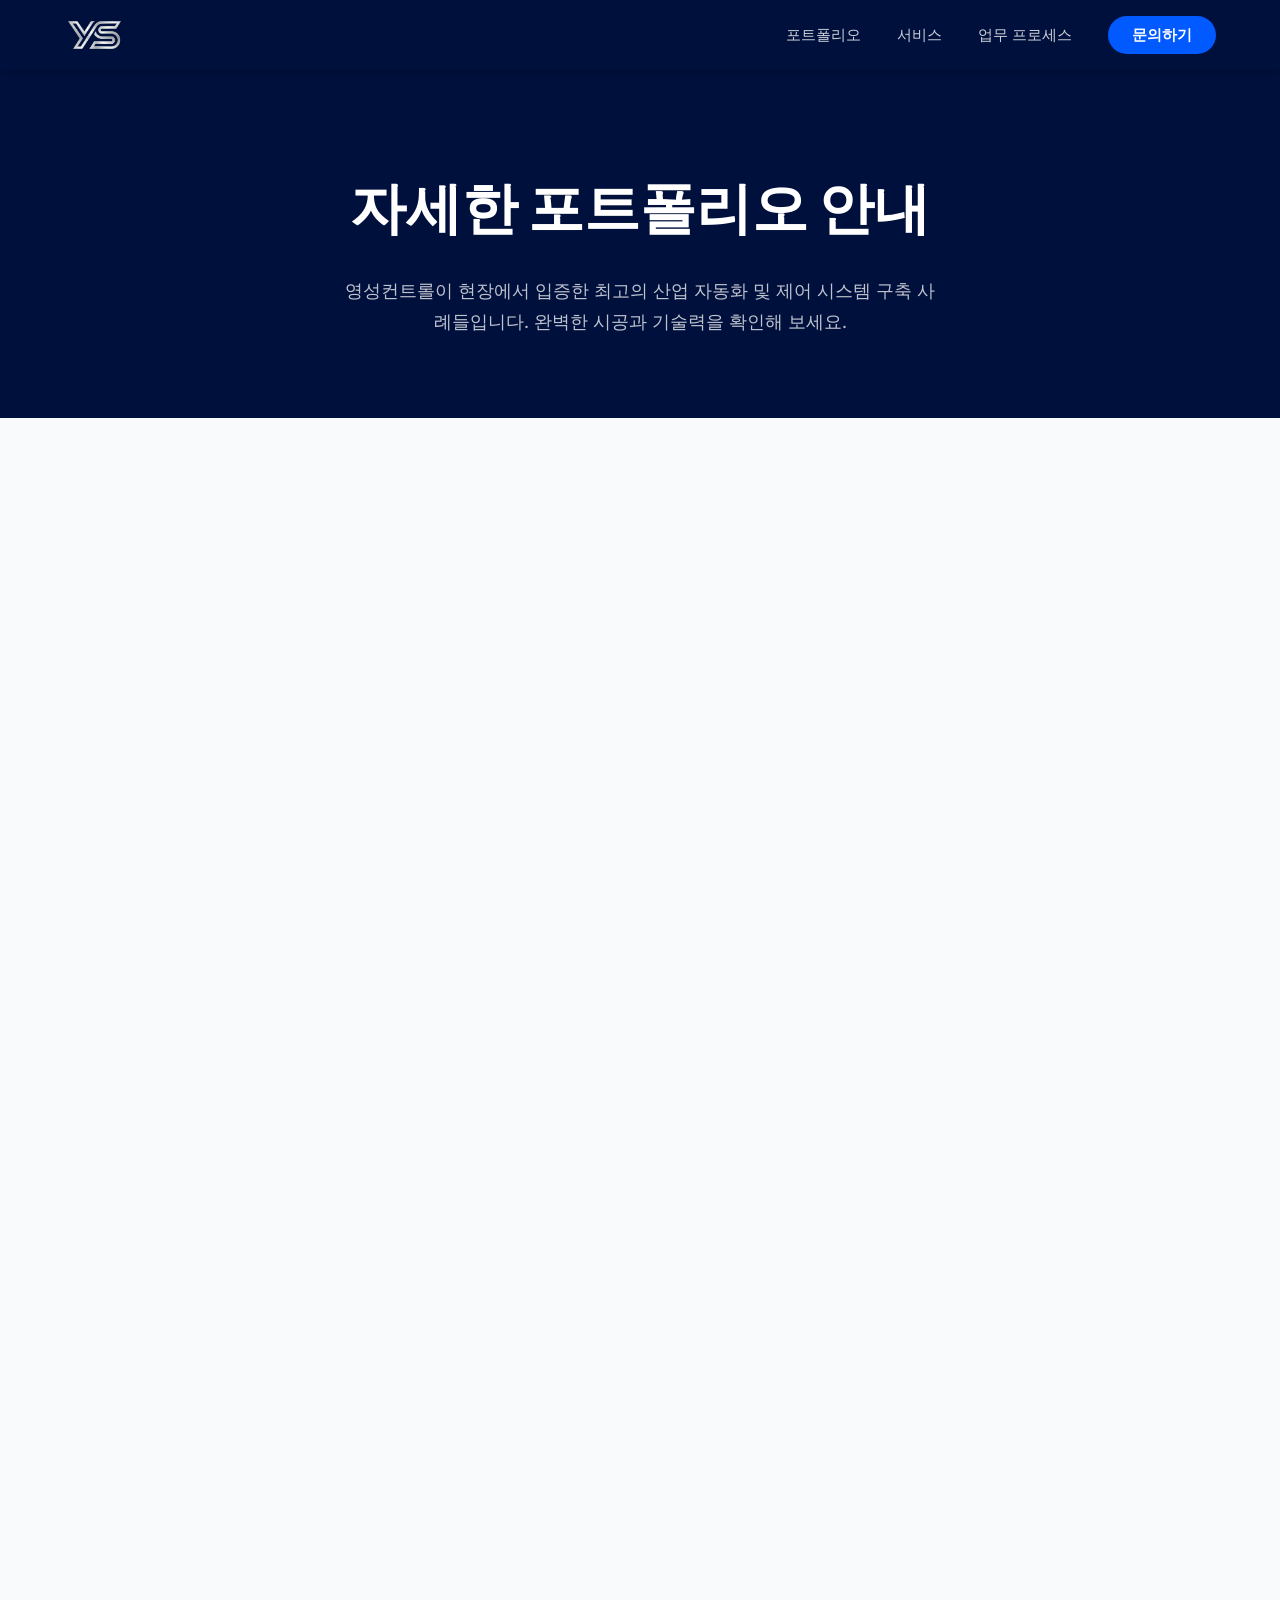
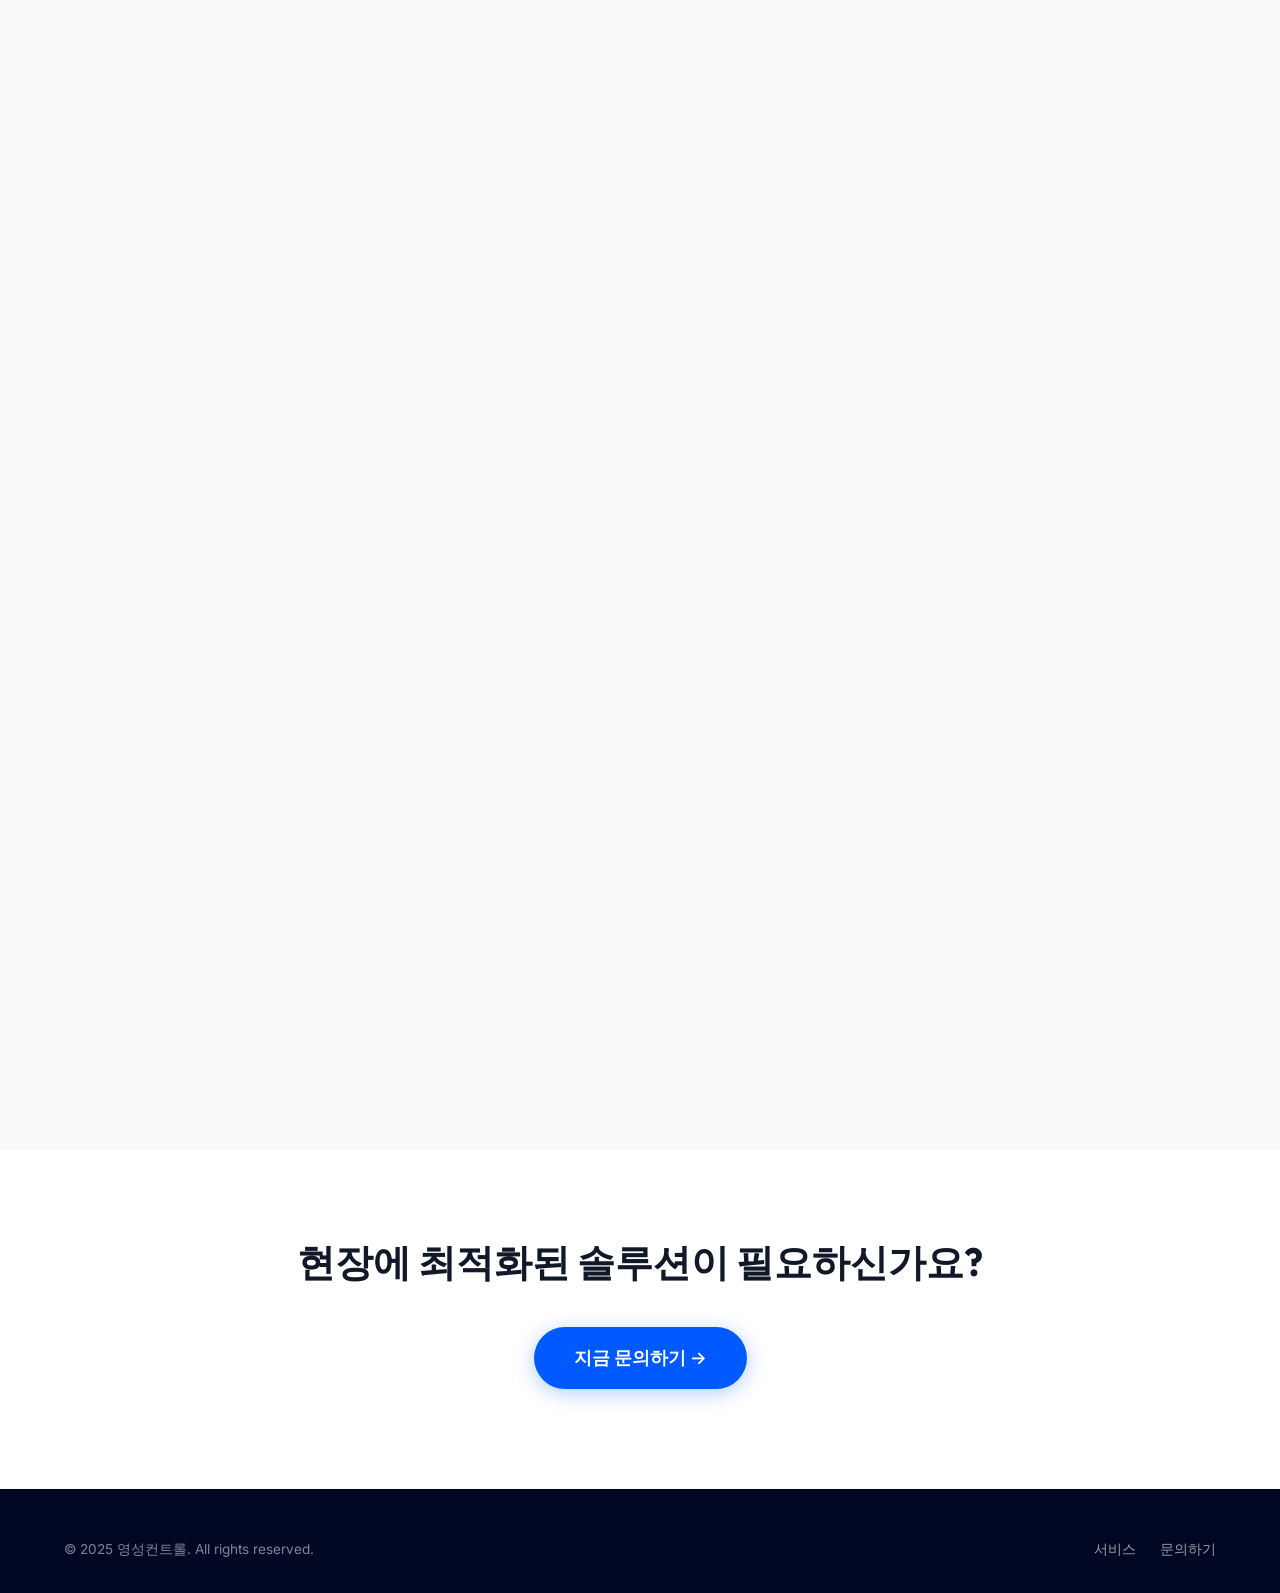
==== portfolio.html @ acddf1ac "refact : 랜딩 페이지 수정" ====
<!DOCTYPE html>
<html lang="ko">

<head>
  <meta charset="UTF-8">
  <meta name="viewport" content="width=device-width, initial-scale=1.0">
  <title>주요 포트폴리오 | 영성컨트롤</title>
  <meta name="description" content="영성컨트롤의 주요 수행 프로젝트 상세 포트폴리오입니다. 자동화 라인, 수처리 제어 등 폭넓은 사례를 확인하세요.">
  <link rel="preconnect" href="https://fonts.googleapis.com">
  <link rel="preconnect" href="https://fonts.gstatic.com" crossorigin>
  <link
    href="https://fonts.googleapis.com/css2?family=Inter:wght@400;500;600;700&family=Outfit:wght@600;700;800&display=swap"
    rel="stylesheet">
  <link rel="stylesheet" href="style.css">
  <style>
    /* 서브 페이지 전용 스타일 */
    .navbar.sub-navbar {
      background: var(--primary);
      box-shadow: 0 1px 12px rgba(0, 0, 0, 0.2);
    }
    
    .sub-hero {
      padding: 160px 0 80px;
      background: var(--primary);
      text-align: center;
      color: white;
    }

    .sub-hero h1 {
      font-family: var(--font-heading);
      font-size: clamp(2.5rem, 5vw, 3.5rem);
      margin-bottom: 20px;
      font-weight: 800;
      color: #ffffff;
    }

    .sub-hero p {
      font-size: 1.15rem;
      color: rgba(255, 255, 255, 0.75);
      max-width: 600px;
      margin: 0 auto;
      line-height: 1.7;
    }

    .portfolio-detail-section {
      padding: 100px 0;
      background: var(--bg-light);
      min-height: 60vh;
    }

    .portfolio-grid-detail {
      display: flex;
      flex-direction: column;
      gap: 64px;
    }

    .portfolio-card {
      display: flex;
      flex-direction: column;
      background: var(--bg-white);
      border-radius: var(--radius);
      overflow: hidden;
      box-shadow: var(--shadow-sm);
      border: 1px solid var(--border);
    }

    @media (min-width: 768px) {
      .portfolio-card {
        flex-direction: row;
        align-items: center;
      }

      .portfolio-card:nth-child(even) {
        flex-direction: row-reverse;
      }
    }

    .portfolio-card-img {
      flex: 1;
      min-height: 350px;
      position: relative;
    }

    .portfolio-card-img img {
      width: 100%;
      height: 100%;
      object-fit: cover;
      position: absolute;
      inset: 0;
    }

    .portfolio-card-content {
      flex: 1;
      padding: 48px;
    }

    .portfolio-card-content h3 {
      font-size: 1.8rem;
      margin-bottom: 16px;
      color: var(--text-heading);
    }

    .portfolio-card-content p {
      font-size: 1.05rem;
      color: var(--text-secondary);
      line-height: 1.7;
      margin-bottom: 32px;
    }

    .portfolio-tags {
      display: flex;
      gap: 12px;
      flex-wrap: wrap;
    }

    .portfolio-tag {
      padding: 8px 16px;
      background: rgba(0, 16, 61, 0.05);
      color: var(--primary);
      border-radius: 50px;
      font-size: 0.85rem;
      font-weight: 600;
      border: 1px solid rgba(0, 16, 61, 0.1);
    }
    .project-specs {
      list-style: none;
      padding: 0;
      margin-bottom: 28px;
    }
    .project-specs li {
      font-size: 1.05rem;
      color: var(--text-secondary);
      margin-bottom: 12px;
      line-height: 1.6;
      padding-left: 16px;
      position: relative;
    }
    .project-specs li::before {
      content: '▪';
      color: var(--primary);
      position: absolute;
      left: 0;
      top: -1px;
    }
    .project-specs li strong {
      color: var(--text-heading);
      font-weight: 600;
      margin-right: 6px;
    }
    .portfolio-cta {
      padding: 80px 0 100px;
      background: white;
      text-align: center;
    }
    .portfolio-cta h2 {
      font-family: var(--font-heading);
      font-size: clamp(1.8rem, 4vw, 2.4rem);
      margin-bottom: 32px;
      color: var(--text-heading);
    }
  </style>
</head>

<body>
  <!-- ===== Navigation ===== -->
  <nav class="navbar sub-navbar" id="navbar">
    <div class="container">
      <a href="index.html" class="nav-logo">
        <img src="ys_logo.png" alt="YS Controls" class="logo-img" height="38">
      </a>
      <ul class="nav-links" id="navLinks">
        <li><a href="portfolio.html">포트폴리오</a></li>
        <li><a href="index.html#services">서비스</a></li>
        <li><a href="index.html#process">업무 프로세스</a></li>
        <li><a href="index.html#contact" class="nav-cta">문의하기</a></li>
      </ul>
      <button class="mobile-menu-btn" id="mobileMenuBtn" aria-label="메뉴 열기">
        <span></span>
        <span></span>
        <span></span>
      </button>
    </div>
  </nav>

  <!-- ===== Sub Hero ===== -->
  <section class="sub-hero">
    <div class="container">
      <h1>자세한 포트폴리오 안내</h1>
      <p>영성컨트롤이 현장에서 입증한 최고의 산업 자동화 및 제어 시스템 구축 사례들입니다. 완벽한 시공과 기술력을 확인해 보세요.</p>
    </div>
  </section>

  <!-- ===== Detailed Portfolio Content ===== -->
  <section class="portfolio-detail-section">
    <div class="container">
      <div class="portfolio-grid-detail">

        <!-- Project 1 -->
        <div class="portfolio-card reveal">
          <div class="portfolio-card-img">
            <img src="service-plc.png" alt="노후 수처리 설비 리뉴얼">
          </div>
          <div class="portfolio-card-content">
            <h3>수입 노후 수처리 설비 리뉴얼</h3>
            <ul class="project-specs">
              <li><strong>고객사:</strong> B사 (화학 공장)</li>
              <li><strong>대상 장비:</strong> 단종된 노후 일본산 수처리 설비</li>
              <li><strong>기존 문제:</strong> 부품 단종, 잦은 통신 에러, 관리 체계 부재</li>
              <li><strong>솔루션:</strong> OMRON 최신형 PLC 교체, 수처리 로직 완전 재설계, SCADA 원격 모니터링 구축</li>
              <li><strong>도입 성과:</strong> 24시간 무중단 안정 가동, 제로에 가까운 에러율, 관리자의 스마트폰 실시간 모니터링 실현</li>
            </ul>
            <div class="portfolio-tags">
              <span class="portfolio-tag">OMRON PLC</span>
              <span class="portfolio-tag">SCADA 구축</span>
              <span class="portfolio-tag">스마트폰 연동</span>
            </div>
          </div>
        </div>

        <!-- Project 2 -->
        <div class="portfolio-card reveal">
          <div class="portfolio-card-img">
            <img src="service-plc.png" alt="수처리 제어 시스템">
          </div>
          <div class="portfolio-card-content">
            <h3>수처리 제어 시스템</h3>
            <p>안정적인 무인 원격 감시 및 이중화 제어 로직 설계를 통해 산업 용수 및 오폐수 정화 시스템의 안정적 운영을 구축했습니다. 모터 펌프, 밸브 등 광범위한 하드웨어를 한곳에서 집중 제어할 수 있는 통합 솔루션을 도출했습니다.</p>
            <div class="portfolio-tags">
              <span class="portfolio-tag">이중화 로직</span>
              <span class="portfolio-tag">원격 감시 도입</span>
              <span class="portfolio-tag">펌프/밸브 제어</span>
            </div>
          </div>
        </div>

        <!-- Project 3 -->
        <div class="portfolio-card reveal">
          <div class="portfolio-card-img">
            <img src="service-plc.png" alt="수입 기계 개조 수리">
          </div>
          <div class="portfolio-card-content">
            <h3>수입 기계 개조 · 수리</h3>
            <p>보수가 불가능했던 해외 도입 노후 설비의 PLC를 전면 국산화하여 유지보수 용이성을 크게 향상시켰습니다. 국내 생산 환경에 완전히 맞춘 제어반 커스터마이징으로 조작성 또한 업그레이드 하였습니다.</p>
            <div class="portfolio-tags">
              <span class="portfolio-tag">단종 PLC 교체</span>
              <span class="portfolio-tag">부품 국산화</span>
              <span class="portfolio-tag">환경 커스터마이징</span>
            </div>
          </div>
        </div>

        <!-- Project 4 -->
        <div class="portfolio-card reveal">
          <div class="portfolio-card-img">
            <img src="service-plc.png" alt="자동화 라인 확장 설계">
          </div>
          <div class="portfolio-card-content">
            <h3>자동화 라인 단계별 확장 설계</h3>
            <p>새로 신설 · 증설되는 생산 라인과 기존의 오래된 설비들이 충돌 없이 매끄럽게 연돌 될 수 있도록 이중 릴레이 제어 및 인터록 구성을 제공했습니다. 무중단 확장을 통해 즉각적인 생산량 증대를 이루었습니다.</p>
            <div class="portfolio-tags">
              <span class="portfolio-tag">릴레이 인터록</span>
              <span class="portfolio-tag">생산 라인 증설</span>
              <span class="portfolio-tag">기존 연동 설계</span>
            </div>
          </div>
        </div>

        <!-- Project 5 -->
        <div class="portfolio-card reveal">
          <div class="portfolio-card-img">
            <img src="service-plc.png" alt="안전 감시 모니터링">
          </div>
          <div class="portfolio-card-content">
            <h3>안전 구역 모니터링 모듈화</h3>
            <p>인라인 센서 및 레이저 감지기를 메인 제어반에 직접 연동하고, 위험 징후 포착 즉시 공정을 일시 정지하는 실시간 알람 시스템을 구축했습니다. 산업 재해 발생률을 0%에 수렴하게 하는 안전한 팩토리 환경을 완성했습니다.</p>
            <div class="portfolio-tags">
              <span class="portfolio-tag">실시간 알람망</span>
              <span class="portfolio-tag">센서 피드백 연동</span>
              <span class="portfolio-tag">이상 징후 감지</span>
            </div>
          </div>
        </div>

      </div>
    </div>
  </section>

  <!-- ===== Portfolio CTA ===== -->
  <section class="portfolio-cta">
    <div class="container">
      <h2>현장에 최적화된 솔루션이 필요하신가요?</h2>
      <a href="index.html#contact" class="btn btn-primary" style="padding: 16px 40px; font-size: 1.1rem; border-radius: 50px;">지금 문의하기 →</a>
    </div>
  </section>

  <!-- ===== Footer ===== -->
  <footer class="footer">
    <div class="container">
      <div class="footer-content">
        <p class="footer-copyright">
          © 2025 영성컨트롤. All rights reserved.
        </p>
        <div class="footer-links">
          <a href="index.html#services">서비스</a>
          <a href="index.html#contact">문의하기</a>
        </div>
      </div>
    </div>
  </footer>

  <script src="script.js"></script>
</body>

</html>
---- style.css ----
/* ===== Design Tokens ===== */
:root {
  /* Colors — Light Professional Theme */
  --primary: #00103d;
  --primary-light: #1e3a8a;
  --primary-dark: #000824;
  --accent: #005aff;
  --accent-soft: rgba(0, 90, 255, 0.08);
  --accent-glow: rgba(0, 90, 255, 0.15);

  --bg-white: #ffffff;
  --bg-light: #F9FAFB;
  --bg-dark-hero: #000824;

  --text-heading: #111827;
  --text-body: #374151;
  --text-secondary: #6b7280;
  --text-muted: #9ca3af;

  --border: rgba(0, 0, 0, 0.08);
  --border-strong: rgba(0, 0, 0, 0.12);
  --border-accent: rgba(0, 16, 61, 0.20);

  /* Typography */
  --font-heading: 'Outfit', sans-serif;
  --font-body: 'Inter', sans-serif;

  /* Spacing */
  --section-padding: 100px 0;
  --container-width: 1200px;

  /* Effects */
  --shadow-sm: 0 1px 3px rgba(0, 0, 0, 0.06), 0 1px 2px rgba(0, 0, 0, 0.04);
  --shadow-card: 0 4px 16px rgba(0, 0, 0, 0.06), 0 1px 3px rgba(0, 0, 0, 0.04);
  --shadow-card-hover: 0 12px 32px rgba(0, 0, 0, 0.10), 0 4px 8px rgba(0, 0, 0, 0.04);
  --shadow-glow: 0 0 0 4px rgba(0, 16, 61, 0.08);
  --transition: all 0.3s cubic-bezier(0.4, 0, 0.2, 1);
  --radius: 16px;
  --radius-sm: 10px;
}

/* ===== Reset & Base ===== */
*,
*::before,
*::after {
  margin: 0;
  padding: 0;
  box-sizing: border-box;
}

html {
  scroll-behavior: smooth;
  scroll-padding-top: 80px;
}

body {
  font-family: var(--font-body);
  background: var(--bg-white);
  color: var(--text-body);
  line-height: 1.7;
  overflow-x: hidden;
  -webkit-font-smoothing: antialiased;
}

a {
  text-decoration: none;
  color: inherit;
}

ul {
  list-style: none;
}

img {
  max-width: 100%;
  display: block;
}

.container {
  max-width: var(--container-width);
  margin: 0 auto;
  padding: 0 24px;
}

/* ===== Navigation ===== */
.navbar {
  position: fixed;
  top: 0;
  left: 0;
  right: 0;
  z-index: 1000;
  padding: 16px 0;
  transition: padding 0.3s ease, background 0.3s ease, box-shadow 0.3s ease;
  background: transparent;
  box-shadow: none;
}

.navbar.scrolled {
  background: var(--primary);
  box-shadow: 0 1px 12px rgba(0, 0, 0, 0.2);
}

.navbar.scrolled {
  padding: 12px 0;
}

.navbar .container {
  display: flex;
  align-items: center;
  justify-content: space-between;
}

.nav-logo {
  display: flex;
  align-items: center;
  gap: 10px;
  font-family: var(--font-heading);
  font-size: 1.4rem;
  font-weight: 700;
  color: white;
  transition: var(--transition);
}

.nav-logo .logo-icon {
  width: 38px;
  height: 38px;
  background: linear-gradient(135deg, var(--primary), var(--accent));
  border-radius: 10px;
  display: flex;
  align-items: center;
  justify-content: center;
  font-size: 1.1rem;
  font-weight: 800;
  color: white;
}

.logo-img {
  transition: var(--transition);
}

.nav-links {
  display: flex;
  align-items: center;
  gap: 36px;
}

.nav-links a {
  font-size: 0.92rem;
  font-weight: 500;
  color: rgba(255, 255, 255, 0.8);
  transition: var(--transition);
  position: relative;
}

.nav-links a::after {
  content: '';
  position: absolute;
  bottom: -4px;
  left: 0;
  width: 0;
  height: 2px;
  background: var(--primary);
  transition: var(--transition);
}

.nav-links a:hover {
  color: white;
}

.nav-links a:hover::after {
  width: 100%;
}

.nav-cta {
  padding: 10px 24px !important;
  background: var(--accent) !important;
  border-radius: 50px !important;
  color: white !important;
  font-weight: 600 !important;
  transition: var(--transition);
}

.nav-cta::after {
  display: none !important;
}

.nav-cta:hover {
  transform: translateY(-2px);
  box-shadow: 0 8px 25px rgba(0, 90, 255, 0.35);
}

.mobile-menu-btn {
  display: none;
  flex-direction: column;
  gap: 5px;
  cursor: pointer;
  padding: 4px;
  background: none;
  border: none;
}

.mobile-menu-btn span {
  width: 24px;
  height: 2px;
  background: white;
  border-radius: 2px;
  transition: var(--transition);
}

/* ===== Hero Section ===== */
.hero {
  position: relative;
  min-height: 75vh;
  display: flex;
  align-items: center;
  overflow: hidden;
  padding-top: 60px; /* Account for navbar */
}

.hero-bg {
  position: absolute;
  inset: 0;
  z-index: 0;
}

.hero-bg img {
  width: 100%;
  height: 100%;
  object-fit: cover;
}

.hero-bg::after {
  content: '';
  position: absolute;
  inset: 0;
  background: linear-gradient(135deg,
      rgba(11, 15, 26, 0.65) 0%,
      rgba(11, 15, 26, 0.45) 50%,
      rgba(11, 15, 26, 0.60) 100%);
}

.hero-content {
  position: relative;
  z-index: 1;
  max-width: 700px;
  margin: 0 auto;
  text-align: center;
}

.hero-badge {
  display: inline-flex;
  align-items: center;
  gap: 8px;
  padding: 8px 20px;
  background: rgba(255, 255, 255, 0.1);
  backdrop-filter: blur(4px);
  -webkit-backdrop-filter: blur(4px);
  border: 1px solid rgba(255, 255, 255, 0.2);
  border-radius: 50px;
  font-size: 0.85rem;
  font-weight: 500;
  color: rgba(255, 255, 255, 0.95);
  margin-bottom: 28px;
  animation: fadeInUp 0.8s ease-out;
}

.hero-badge .dot {
  width: 8px;
  height: 8px;
  background: #3b82f6;
  border-radius: 50%;
  animation: pulse 2s infinite;
}

.hero h1 {
  font-family: var(--font-heading);
  font-size: clamp(2.5rem, 5.5vw, 4rem);
  font-weight: 800;
  line-height: 1.15;
  margin-bottom: 24px;
  color: #ffffff;
  animation: fadeInUp 0.8s ease-out 0.15s both;
}

.h1-sub {
  font-size: 0.55em;
  font-weight: 600;
  color: rgba(255, 255, 255, 0.95);
  display: inline-block;
  margin-bottom: 8px;
}

.hero h1 .highlight {
  background: linear-gradient(135deg, #60a5fa, #93c5fd);
  -webkit-background-clip: text;
  -webkit-text-fill-color: transparent;
  background-clip: text;
}

.hero p {
  font-size: 1.15rem;
  color: rgba(255, 255, 255, 0.7);
  line-height: 1.8;
  margin: 0 auto 40px auto;
  max-width: 560px;
  animation: fadeInUp 0.8s ease-out 0.3s both;
}

.hero-buttons {
  display: flex;
  gap: 16px;
  justify-content: center;
  animation: fadeInUp 0.8s ease-out 0.4s both;
}

.btn {
  display: inline-flex;
  align-items: center;
  gap: 8px;
  padding: 14px 32px;
  border-radius: 50px;
  font-size: 0.95rem;
  font-weight: 600;
  cursor: pointer;
  transition: var(--transition);
  border: none;
  font-family: var(--font-body);
}

.btn-primary {
  background: var(--accent);
  color: white;
  box-shadow: 0 4px 20px rgba(0, 90, 255, 0.3);
}

.btn-primary:hover {
  transform: translateY(-3px);
  box-shadow: 0 8px 30px rgba(0, 90, 255, 0.45);
}

.btn-outline {
  background: rgba(255, 255, 255, 0.08);
  color: white;
  border: 1px solid rgba(255, 255, 255, 0.25);
}

.btn-outline:hover {
  border-color: rgba(255, 255, 255, 0.5);
  background: rgba(255, 255, 255, 0.15);
}

/* Floating shapes in hero */
.hero-shapes {
  position: absolute;
  inset: 0;
  z-index: 0;
  overflow: hidden;
  pointer-events: none;
}

.hero-shapes .shape {
  position: absolute;
  border-radius: 50%;
  background: radial-gradient(circle, rgba(59, 130, 246, 0.08), transparent);
  animation: float 8s ease-in-out infinite;
}

.hero-shapes .shape:nth-child(1) {
  width: 400px;
  height: 400px;
  top: -100px;
  right: -100px;
  animation-delay: 0s;
}

.hero-shapes .shape:nth-child(2) {
  width: 250px;
  height: 250px;
  bottom: -50px;
  left: 10%;
  animation-delay: -3s;
}

.hero-shapes .shape:nth-child(3) {
  width: 180px;
  height: 180px;
  top: 30%;
  right: 15%;
  animation-delay: -5s;
}

/* ===== Section Common ===== */
.section {
  padding: var(--section-padding);
}

.section-header {
  text-align: center;
  margin-bottom: 64px;
}

.section-label {
  display: inline-flex;
  align-items: center;
  gap: 8px;
  font-size: 0.82rem;
  font-weight: 600;
  color: var(--primary);
  text-transform: uppercase;
  letter-spacing: 2px;
  margin-bottom: 14px;
}

.section-label::before,
.section-label::after {
  content: '';
  width: 24px;
  height: 1px;
  background: var(--primary);
  opacity: 0.35;
}

.section-header h2 {
  font-family: var(--font-heading);
  font-size: clamp(2rem, 4vw, 2.8rem);
  font-weight: 700;
  margin-bottom: 16px;
  color: var(--text-heading);
}

.section-header p {
  font-size: 1.05rem;
  color: var(--text-secondary);
  max-width: 560px;
  margin: 0 auto;
}

/* ===== Portfolio Section ===== */
.portfolio {
  background: var(--bg-light);
  overflow: hidden;
}

.portfolio .section-header {
  margin-bottom: 32px;
}

.portfolio-slider {
  display: flex;
  gap: 24px;
  overflow-x: auto;
  scrollbar-width: none;
  -webkit-overflow-scrolling: touch;
  padding: 16px 0 24px;
}

.portfolio-slider::-webkit-scrollbar {
  display: none;
}

.portfolio-item {
  flex: 0 0 calc(100% - 48px);
  background: var(--bg-white);
  border: 1px solid var(--border);
  border-radius: var(--radius);
  overflow: hidden;
  box-shadow: var(--shadow-sm);
  transition: var(--transition);
}

@media (min-width: 769px) {
  .portfolio-item {
    flex: 0 0 calc(33.333% - 16px);
  }
}

.portfolio-item:hover {
  transform: translateY(-4px);
  box-shadow: var(--shadow-card-hover);
}

.portfolio-img {
  height: 220px;
  background: var(--primary-dark);
  position: relative;
  overflow: hidden;
}

.portfolio-img img {
  width: 100%;
  height: 100%;
  object-fit: cover;
  opacity: 0.85;
  transition: transform 0.5s ease;
}

.portfolio-item:hover .portfolio-img img {
  transform: scale(1.05);
  opacity: 1;
}

.portfolio-content {
  padding: 24px;
}

.portfolio-content h4 {
  font-size: 1.15rem;
  margin-bottom: 8px;
  font-weight: 700;
  color: var(--text-heading);
}

.portfolio-content p {
  font-size: 0.95rem;
  color: var(--text-secondary);
  line-height: 1.6;
  margin: 0;
}

.portfolio-action {
  text-align: center;
  margin-top: 16px;
}

.portfolio-btn {
  width: 100%;
  max-width: 300px;
  justify-content: center;
}

/* ===== Services Section — White BG ===== */
.services {
  background: var(--bg-white);
}

.services-grid {
  display: grid;
  grid-template-columns: repeat(3, 1fr);
  gap: 24px;
}

.service-card {
  background: var(--bg-light);
  border: 1px solid var(--border);
  border-radius: var(--radius);
  padding: 36px 28px;
  transition: var(--transition);
  position: relative;
  overflow: hidden;
  box-shadow: var(--shadow-sm);
}

.service-card::before {
  content: '';
  position: absolute;
  top: 0;
  left: 0;
  right: 0;
  height: 3px;
  background: linear-gradient(90deg, var(--primary), var(--primary-light));
  opacity: 0;
  transition: var(--transition);
}

.service-card:hover {
  border-color: var(--border-accent);
  transform: translateY(-6px);
  box-shadow: var(--shadow-card-hover);
}

.service-card:hover::before {
  opacity: 1;
}

.service-icon {
  width: 52px;
  height: 52px;
  background: var(--accent-soft);
  border-radius: 14px;
  display: flex;
  align-items: center;
  justify-content: center;
  font-size: 1.5rem;
  margin-bottom: 20px;
  border: 1px solid rgba(0, 16, 61, 0.12);
}

.service-card h3 {
  font-family: var(--font-heading);
  font-size: 1.2rem;
  font-weight: 600;
  margin-bottom: 12px;
  color: var(--text-heading);
}

.service-card p {
  color: var(--text-secondary);
  font-size: 0.93rem;
  line-height: 1.7;
}

.service-tags {
  display: flex;
  flex-wrap: wrap;
  gap: 8px;
  margin-top: 18px;
}

.service-tag {
  padding: 4px 12px;
  background: var(--accent-soft);
  border: 1px solid rgba(0, 16, 61, 0.12);
  border-radius: 20px;
  font-size: 0.78rem;
  color: var(--primary);
  font-weight: 500;
}

/* ===== Stats Section — #F9FAFB BG (with subtle accent) ===== */
.stats {
  background: var(--bg-light);
  border-top: 1px solid var(--border);
  border-bottom: 1px solid var(--border);
}

.stats-grid {
  display: grid;
  grid-template-columns: repeat(4, 1fr);
  gap: 32px;
}

.stat-item {
  text-align: center;
  padding: 32px 16px;
}

.stat-number {
  font-family: var(--font-heading);
  font-size: clamp(2.5rem, 4vw, 3.2rem);
  font-weight: 800;
  background: linear-gradient(135deg, var(--primary), var(--primary-light));
  -webkit-background-clip: text;
  -webkit-text-fill-color: transparent;
  background-clip: text;
  line-height: 1.2;
  margin-bottom: 8px;
}

.stat-label {
  font-size: 0.95rem;
  color: var(--text-secondary);
  font-weight: 500;
}

/* ===== Process Section — White BG ===== */
.process {
  background: var(--bg-white);
}

.process-grid {
  display: grid;
  grid-template-columns: repeat(4, 1fr);
  gap: 24px;
  position: relative;
}

.process-grid::before {
  content: '';
  position: absolute;
  top: 44px;
  left: 12.5%;
  right: 12.5%;
  height: 2px;
  background: linear-gradient(90deg, var(--primary), var(--primary-light), var(--primary));
  opacity: 0.2;
}

.process-step {
  text-align: center;
  position: relative;
}

.process-number {
  width: 56px;
  height: 56px;
  background: var(--bg-white);
  border: 2px solid var(--primary);
  border-radius: 50%;
  display: flex;
  align-items: center;
  justify-content: center;
  font-family: var(--font-heading);
  font-size: 1.2rem;
  font-weight: 700;
  color: var(--primary);
  margin: 0 auto 20px;
  position: relative;
  z-index: 1;
  transition: var(--transition);
  box-shadow: var(--shadow-sm);
}

.process-step:hover .process-number {
  background: var(--primary);
  color: white;
  transform: scale(1.1);
  box-shadow: 0 4px 20px rgba(0, 16, 61, 0.3);
}

.process-step h3 {
  font-family: var(--font-heading);
  font-size: 1.05rem;
  font-weight: 600;
  margin-bottom: 10px;
  color: var(--text-heading);
}

.process-step p {
  font-size: 0.88rem;
  color: var(--text-secondary);
  line-height: 1.6;
}

/* ===== Contact Section — #F9FAFB BG ===== */
.contact {
  background: var(--bg-light);
  position: relative;
  overflow: hidden;
}

.contact::before {
  content: '';
  position: absolute;
  top: -200px;
  right: -200px;
  width: 500px;
  height: 500px;
  background: radial-gradient(circle, rgba(0, 16, 61, 0.03), transparent 70%);
  pointer-events: none;
}

.contact-grid {
  display: grid;
  grid-template-columns: 0.85fr 1.15fr;
  gap: 48px;
  align-items: start;
}

/* -- Contact Info Card -- */
.contact-info-inner {
  background: var(--bg-white);
  border: 1px solid var(--border);
  border-radius: var(--radius);
  padding: 36px 32px;
  position: relative;
  overflow: hidden;
  box-shadow: var(--shadow-sm);
}

.contact-info-inner::before {
  content: '';
  position: absolute;
  top: 0;
  left: 0;
  right: 0;
  height: 3px;
  background: linear-gradient(90deg, var(--primary), var(--primary-light));
}

.info-header {
  display: flex;
  align-items: center;
  gap: 16px;
  margin-bottom: 28px;
  padding-bottom: 24px;
  border-bottom: 1px solid var(--border);
}

.info-header-icon {
  width: 48px;
  height: 48px;
  background: var(--accent-soft);
  border-radius: 14px;
  display: flex;
  align-items: center;
  justify-content: center;
  font-size: 1.4rem;
  flex-shrink: 0;
  border: 1px solid rgba(0, 16, 61, 0.12);
}

.info-header h3 {
  font-family: var(--font-heading);
  font-size: 1.15rem;
  font-weight: 600;
  margin-bottom: 2px;
  color: var(--text-heading);
}

.info-header p {
  font-size: 0.85rem;
  color: var(--text-muted);
}

.contact-details {
  display: flex;
  flex-direction: column;
  gap: 10px;
}

a.contact-detail {
  cursor: pointer;
}

.contact-detail {
  display: flex;
  align-items: center;
  gap: 14px;
  padding: 14px 16px;
  background: var(--bg-light);
  border: 1px solid var(--border);
  border-radius: var(--radius-sm);
  transition: var(--transition);
  text-decoration: none;
  color: inherit;
}

.contact-detail:hover {
  border-color: var(--border-accent);
  box-shadow: var(--shadow-sm);
}

.contact-detail .icon {
  width: 40px;
  height: 40px;
  background: var(--accent-soft);
  border-radius: 10px;
  display: flex;
  align-items: center;
  justify-content: center;
  font-size: 1.1rem;
  flex-shrink: 0;
}

.contact-detail .label {
  font-size: 0.78rem;
  color: var(--text-muted);
  margin-bottom: 1px;
  text-transform: uppercase;
  letter-spacing: 0.5px;
}

.contact-detail .value {
  font-weight: 500;
  font-size: 0.92rem;
  color: var(--text-heading);
}

.detail-arrow {
  margin-left: auto;
  color: var(--text-muted);
  font-size: 1rem;
  transition: var(--transition);
}

.contact-detail:hover .detail-arrow {
  color: var(--primary);
  transform: translateX(3px);
}

.info-response-badge {
  display: flex;
  align-items: center;
  gap: 10px;
  margin-top: 24px;
  padding: 12px 16px;
  background: rgba(34, 197, 94, 0.06);
  border: 1px solid rgba(34, 197, 94, 0.15);
  border-radius: 50px;
  font-size: 0.82rem;
  font-weight: 500;
  color: #16a34a;
}

.response-dot {
  width: 8px;
  height: 8px;
  background: #22c55e;
  border-radius: 50%;
  animation: pulse 2s infinite;
  flex-shrink: 0;
}

/* -- Contact Form Card -- */
.contact-form-card {
  background: var(--bg-white);
  border: 1px solid var(--border);
  border-radius: var(--radius);
  padding: 40px;
  position: relative;
  overflow: hidden;
  box-shadow: var(--shadow-sm);
}

.contact-form-card::before {
  content: '';
  position: absolute;
  top: 0;
  left: 0;
  right: 0;
  height: 3px;
  background: linear-gradient(90deg, var(--primary-light), var(--primary));
}

.form-card-header {
  margin-bottom: 32px;
}

.form-card-header h3 {
  font-family: var(--font-heading);
  font-size: 1.3rem;
  font-weight: 600;
  margin-bottom: 16px;
  color: var(--text-heading);
}

.form-progress {
  width: 100%;
  height: 4px;
  background: rgba(0, 0, 0, 0.06);
  border-radius: 4px;
  overflow: hidden;
  margin-bottom: 8px;
}

.form-progress-bar {
  height: 100%;
  width: 0%;
  background: linear-gradient(90deg, var(--primary), var(--primary-light));
  border-radius: 4px;
  transition: width 0.4s cubic-bezier(0.4, 0, 0.2, 1);
}

.form-progress-text {
  font-size: 0.78rem;
  color: var(--text-muted);
  font-weight: 500;
}

/* -- Floating Label -- */
.form-group {
  margin-bottom: 20px;
}

.form-group.floating {
  position: relative;
}

.form-group.floating label {
  position: absolute;
  top: 14px;
  left: 16px;
  font-size: 0.92rem;
  font-weight: 500;
  color: var(--text-muted);
  pointer-events: none;
  transition: all 0.25s cubic-bezier(0.4, 0, 0.2, 1);
  background: transparent;
  padding: 0 4px;
  z-index: 1;
}

.form-group.floating label .required {
  color: #ef4444;
  margin-left: 2px;
}

.form-group.floating .form-input:focus~label,
.form-group.floating .form-input:not(:placeholder-shown)~label {
  top: -10px;
  left: 12px;
  font-size: 0.78rem;
  color: var(--primary);
  background: var(--bg-white);
}

.form-input {
  width: 100%;
  padding: 14px 16px;
  background: var(--bg-light);
  border: 1px solid var(--border-strong);
  border-radius: var(--radius-sm);
  color: var(--text-heading);
  font-family: var(--font-body);
  font-size: 0.92rem;
  transition: var(--transition);
  outline: none;
}

.form-input::placeholder {
  color: transparent;
}

.form-input:focus {
  border-color: var(--primary);
  box-shadow: 0 0 0 3px rgba(0, 16, 61, 0.1);
  background: var(--bg-white);
}

textarea.form-input {
  resize: vertical;
  min-height: 120px;
}

.form-row {
  display: grid;
  grid-template-columns: 1fr 1fr;
  gap: 16px;
}

/* -- Shimmer Submit Button -- */
.submit-btn {
  width: 100%;
  padding: 16px 32px;
  background: linear-gradient(135deg, var(--primary), var(--primary-light));
  color: white;
  border: none;
  border-radius: var(--radius-sm);
  font-family: var(--font-body);
  font-size: 1rem;
  font-weight: 600;
  cursor: pointer;
  transition: var(--transition);
  display: flex;
  align-items: center;
  justify-content: center;
  gap: 12px;
  margin-top: 8px;
  position: relative;
  overflow: hidden;
}

.submit-btn .btn-arrow {
  transition: transform 0.3s ease;
}

.submit-btn:hover .btn-arrow {
  transform: translateX(4px);
}

.submit-btn:hover {
  transform: translateY(-2px);
  box-shadow: 0 8px 30px rgba(0, 16, 61, 0.35);
}

.submit-btn.shimmer::after {
  content: '';
  position: absolute;
  top: 0;
  left: -100%;
  width: 100%;
  height: 100%;
  background: linear-gradient(90deg, transparent, rgba(255, 255, 255, 0.18), transparent);
  animation: shimmerSlide 3s infinite;
}

@keyframes shimmerSlide {
  0% {
    left: -100%;
  }

  100% {
    left: 100%;
  }
}

/* ===== Email Method Modal ===== */
.email-modal-overlay {
  display: none;
  position: fixed;
  top: 0;
  left: 0;
  right: 0;
  bottom: 0;
  z-index: 9999;
  background: rgba(0, 0, 0, 0.4);
  backdrop-filter: blur(8px);
  -webkit-backdrop-filter: blur(8px);
  align-items: center;
  justify-content: center;
  padding: 20px;
}

.email-modal-overlay.active {
  display: flex;
  animation: modalFadeIn 0.3s ease forwards;
}

@keyframes modalFadeIn {
  from {
    opacity: 0;
  }

  to {
    opacity: 1;
  }
}

.email-modal {
  background: var(--bg-white);
  border: 1px solid var(--border);
  border-radius: 20px;
  padding: 40px;
  max-width: 480px;
  width: 100%;
  position: relative;
  transform: translateY(30px) scale(0.95);
  transition: transform 0.4s cubic-bezier(0.34, 1.56, 0.64, 1);
  box-shadow: 0 24px 48px rgba(0, 0, 0, 0.12);
}

.email-modal-overlay.active .email-modal {
  transform: translateY(0) scale(1);
}

.modal-close {
  position: absolute;
  top: 16px;
  right: 20px;
  background: none;
  border: none;
  color: var(--text-muted);
  font-size: 1.2rem;
  cursor: pointer;
  transition: var(--transition);
  width: 36px;
  height: 36px;
  border-radius: 50%;
  display: flex;
  align-items: center;
  justify-content: center;
}

.modal-close:hover {
  background: rgba(0, 0, 0, 0.05);
  color: var(--text-heading);
}

.modal-header {
  text-align: center;
  margin-bottom: 24px;
}

.modal-icon {
  font-size: 2.5rem;
  margin-bottom: 12px;
}

.modal-header h3 {
  font-family: var(--font-heading);
  font-size: 1.3rem;
  font-weight: 700;
  margin-bottom: 6px;
  color: var(--text-heading);
}

.modal-header p {
  font-size: 0.88rem;
  color: var(--text-muted);
}

.modal-preview {
  background: var(--bg-light);
  border: 1px solid var(--border);
  border-radius: var(--radius-sm);
  padding: 16px 20px;
  margin-bottom: 24px;
}

.preview-row {
  display: flex;
  align-items: center;
  gap: 12px;
  padding: 6px 0;
}

.preview-row+.preview-row {
  border-top: 1px solid var(--border);
  margin-top: 6px;
  padding-top: 12px;
}

.preview-label {
  font-size: 0.78rem;
  color: var(--text-muted);
  font-weight: 500;
  text-transform: uppercase;
  letter-spacing: 0.5px;
  min-width: 64px;
  flex-shrink: 0;
}

.preview-value {
  font-size: 0.88rem;
  font-weight: 500;
  color: var(--text-heading);
  overflow: hidden;
  text-overflow: ellipsis;
  white-space: nowrap;
}

.modal-options {
  display: flex;
  flex-direction: column;
  gap: 12px;
  margin-bottom: 20px;
}

.email-option {
  display: flex;
  align-items: center;
  gap: 16px;
  padding: 16px 20px;
  background: var(--bg-light);
  border: 1px solid var(--border);
  border-radius: 14px;
  cursor: pointer;
  transition: var(--transition);
  text-align: left;
  font-family: var(--font-body);
  color: var(--text-heading);
}

.email-option:hover {
  transform: translateX(4px);
  border-color: var(--border-accent);
}

.email-option-gmail:hover {
  border-color: rgba(234, 67, 53, 0.4);
  background: rgba(234, 67, 53, 0.04);
}

.email-option-naver:hover {
  border-color: rgba(3, 199, 90, 0.4);
  background: rgba(3, 199, 90, 0.04);
}

.email-option-default:hover {
  border-color: var(--border-accent);
  background: var(--accent-soft);
}

.option-icon {
  width: 48px;
  height: 48px;
  border-radius: 12px;
  display: flex;
  align-items: center;
  justify-content: center;
  flex-shrink: 0;
}

.email-option-gmail .option-icon {
  background: rgba(234, 67, 53, 0.08);
}

.email-option-naver .option-icon {
  background: rgba(3, 199, 90, 0.08);
}

.email-option-default .option-icon {
  background: var(--accent-soft);
}

.default-mail-icon {
  font-size: 1.4rem;
}

.option-info {
  flex: 1;
}

.option-name {
  font-weight: 600;
  font-size: 0.95rem;
  margin-bottom: 2px;
  color: var(--text-heading);
}

.option-desc {
  font-size: 0.8rem;
  color: var(--text-muted);
}

.option-arrow {
  color: var(--text-muted);
  font-size: 1.1rem;
  transition: var(--transition);
}

.email-option:hover .option-arrow {
  color: var(--text-heading);
  transform: translateX(3px);
}

.modal-note {
  text-align: center;
  font-size: 0.78rem;
  color: var(--text-muted);
  line-height: 1.5;
}

/* ===== Footer — Soft Dark ===== */
.footer {
  padding: 48px 0 32px;
  background: var(--primary-dark);
  border-top: none;
  color: rgba(255, 255, 255, 0.7);
}

.footer-content {
  display: flex;
  align-items: center;
  justify-content: space-between;
  flex-wrap: wrap;
  gap: 16px;
}

.footer-logo {
  display: flex;
  align-items: center;
  gap: 10px;
  font-family: var(--font-heading);
  font-size: 1.15rem;
  font-weight: 700;
  color: white;
}

.footer-logo .logo-icon {
  width: 32px;
  height: 32px;
  background: linear-gradient(135deg, var(--primary), var(--primary-light));
  border-radius: 8px;
  display: flex;
  align-items: center;
  justify-content: center;
  font-size: 0.9rem;
  font-weight: 800;
  color: white;
}

.footer-copyright {
  font-size: 0.85rem;
  color: rgba(255, 255, 255, 0.5);
}

.footer-links {
  display: flex;
  gap: 24px;
}

.footer-links a {
  font-size: 0.88rem;
  color: rgba(255, 255, 255, 0.6);
  transition: var(--transition);
}

.footer-links a:hover {
  color: white;
}

/* ===== Scroll Reveal ===== */
.reveal {
  opacity: 0;
  transform: translateY(30px);
  transition: opacity 0.7s ease, transform 0.7s ease;
}

.reveal.visible {
  opacity: 1;
  transform: translateY(0);
}

/* ===== Animations ===== */
@keyframes fadeInUp {
  from {
    opacity: 0;
    transform: translateY(30px);
  }

  to {
    opacity: 1;
    transform: translateY(0);
  }
}

@keyframes pulse {

  0%,
  100% {
    opacity: 1;
  }

  50% {
    opacity: 0.4;
  }
}

@keyframes float {

  0%,
  100% {
    transform: translate(0, 0) scale(1);
  }

  33% {
    transform: translate(15px, -20px) scale(1.05);
  }

  66% {
    transform: translate(-10px, 10px) scale(0.95);
  }
}

/* ===== Utility Classes ===== */
.mobile-br {
  display: none;
}

.desktop-br {
  display: inline;
}

/* ===== Responsive ===== */
@media (max-width: 1024px) {
  .services-grid {
    grid-template-columns: repeat(2, 1fr);
  }

  .process-grid {
    grid-template-columns: repeat(2, 1fr);
    gap: 40px;
  }

  .process-grid::before {
    display: none;
  }

  .stats-grid {
    grid-template-columns: repeat(2, 1fr);
  }

  .contact-grid {
    grid-template-columns: 1fr 1fr;
    gap: 32px;
  }
}

@media (max-width: 768px) {
  :root {
    --section-padding: 96px 0;
  }

  body {
    line-height: 1.65;
  }

  .section-header {
    margin-bottom: 48px;
  }

  .nav-links {
    position: fixed;
    top: 0;
    right: -100%;
    width: 280px;
    height: 100vh;
    background: var(--primary);
    border-left: 1px solid rgba(255, 255, 255, 0.1);
    flex-direction: column;
    justify-content: center;
    gap: 28px;
    padding: 40px;
    transition: var(--transition);
    box-shadow: -4px 0 16px rgba(0, 0, 0, 0.08);
  }

  .nav-links.active {
    right: 0;
  }

  .nav-links a {
    color: rgba(255, 255, 255, 0.8) !important;
  }

  .nav-links a:hover {
    color: white !important;
  }

  .mobile-menu-btn {
    display: flex;
    z-index: 1001;
  }

  .mobile-menu-btn.active span:nth-child(1) {
    transform: rotate(45deg) translate(5px, 5px);
  }

  .mobile-menu-btn.active span:nth-child(2) {
    opacity: 0;
  }

  .mobile-menu-btn.active span:nth-child(3) {
    transform: rotate(-45deg) translate(5px, -5px);
  }

  .mobile-menu-btn.active span {
    background: white !important;
  }

  .desktop-br {
    display: none;
  }

  .mobile-br {
    display: inline;
  }

  .hero h1 {
    font-size: 3.2rem;
    line-height: 1.2;
  }

  .h1-sub {
    font-size: 0.5em;
    /* 1:2 ratio */
    font-weight: 600;
  }

  .hero-content {
    text-align: center;
  }

  .hero-badge {
    margin: 0 auto 20px;
  }

  .hero p {
    margin-left: auto;
    margin-right: auto;
    font-size: 1rem;
  }

  .btn {
    padding: 12px 20px;
    font-size: 0.85rem;
  }

  .mobile-no-pad {
    padding-left: 0;
    padding-right: 0;
  }

  .portfolio-slider {
    padding-left: 24px;
    padding-right: 24px;
    margin: 0;
  }

  .portfolio .section-header {
    margin-bottom: 24px;
  }

  .portfolio-action {
    padding: 0 24px;
  }

  .hero-buttons {
    flex-direction: row;
    justify-content: center;
    gap: 10px;
  }

  .services-grid {
    grid-template-columns: 1fr;
    gap: 32px;
  }

  .stats-grid {
    grid-template-columns: repeat(2, 1fr);
    gap: 16px;
  }

  .process-grid {
    grid-template-columns: 1fr 1fr;
    gap: 32px;
  }

  .contact-grid {
    grid-template-columns: 1fr;
    gap: 32px;
  }

  .contact-info {
    order: 2;
  }

  .info-response-badge {
    align-self: center;
  }

  .contact-form-card {
    order: 1;
  }

  .form-card-header {
    margin-bottom: 16px;
  }

  .form-group {
    margin-bottom: 10px;
  }

  .form-row {
    grid-template-columns: 1fr;
    gap: 10px;
    margin-bottom: 10px;
  }

  .form-row .form-group {
    margin-bottom: 0px;
  }

  .submit-btn {
    margin-top: 24px;
  }

  .email-modal {
    padding: 28px 24px;
    border-radius: 16px;
    margin: 16px;
  }

  .email-option {
    padding: 14px 16px;
    gap: 12px;
  }

  .option-icon {
    width: 40px;
    height: 40px;
  }

  .footer-content {
    flex-direction: column;
    text-align: center;
  }
}

@media (max-width: 480px) {
  .stats-grid {
    grid-template-columns: 1fr 1fr;
  }

  .process-grid {
    grid-template-columns: 1fr;
  }

  .contact-form-card {
    padding: 28px 20px;
  }

  .contact-info-inner {
    padding: 28px 20px;
  }

  .email-modal {
    padding: 24px 20px;
  }

  .modal-preview {
    padding: 12px 16px;
  }

  .email-option {
    padding: 12px 14px;
  }
}
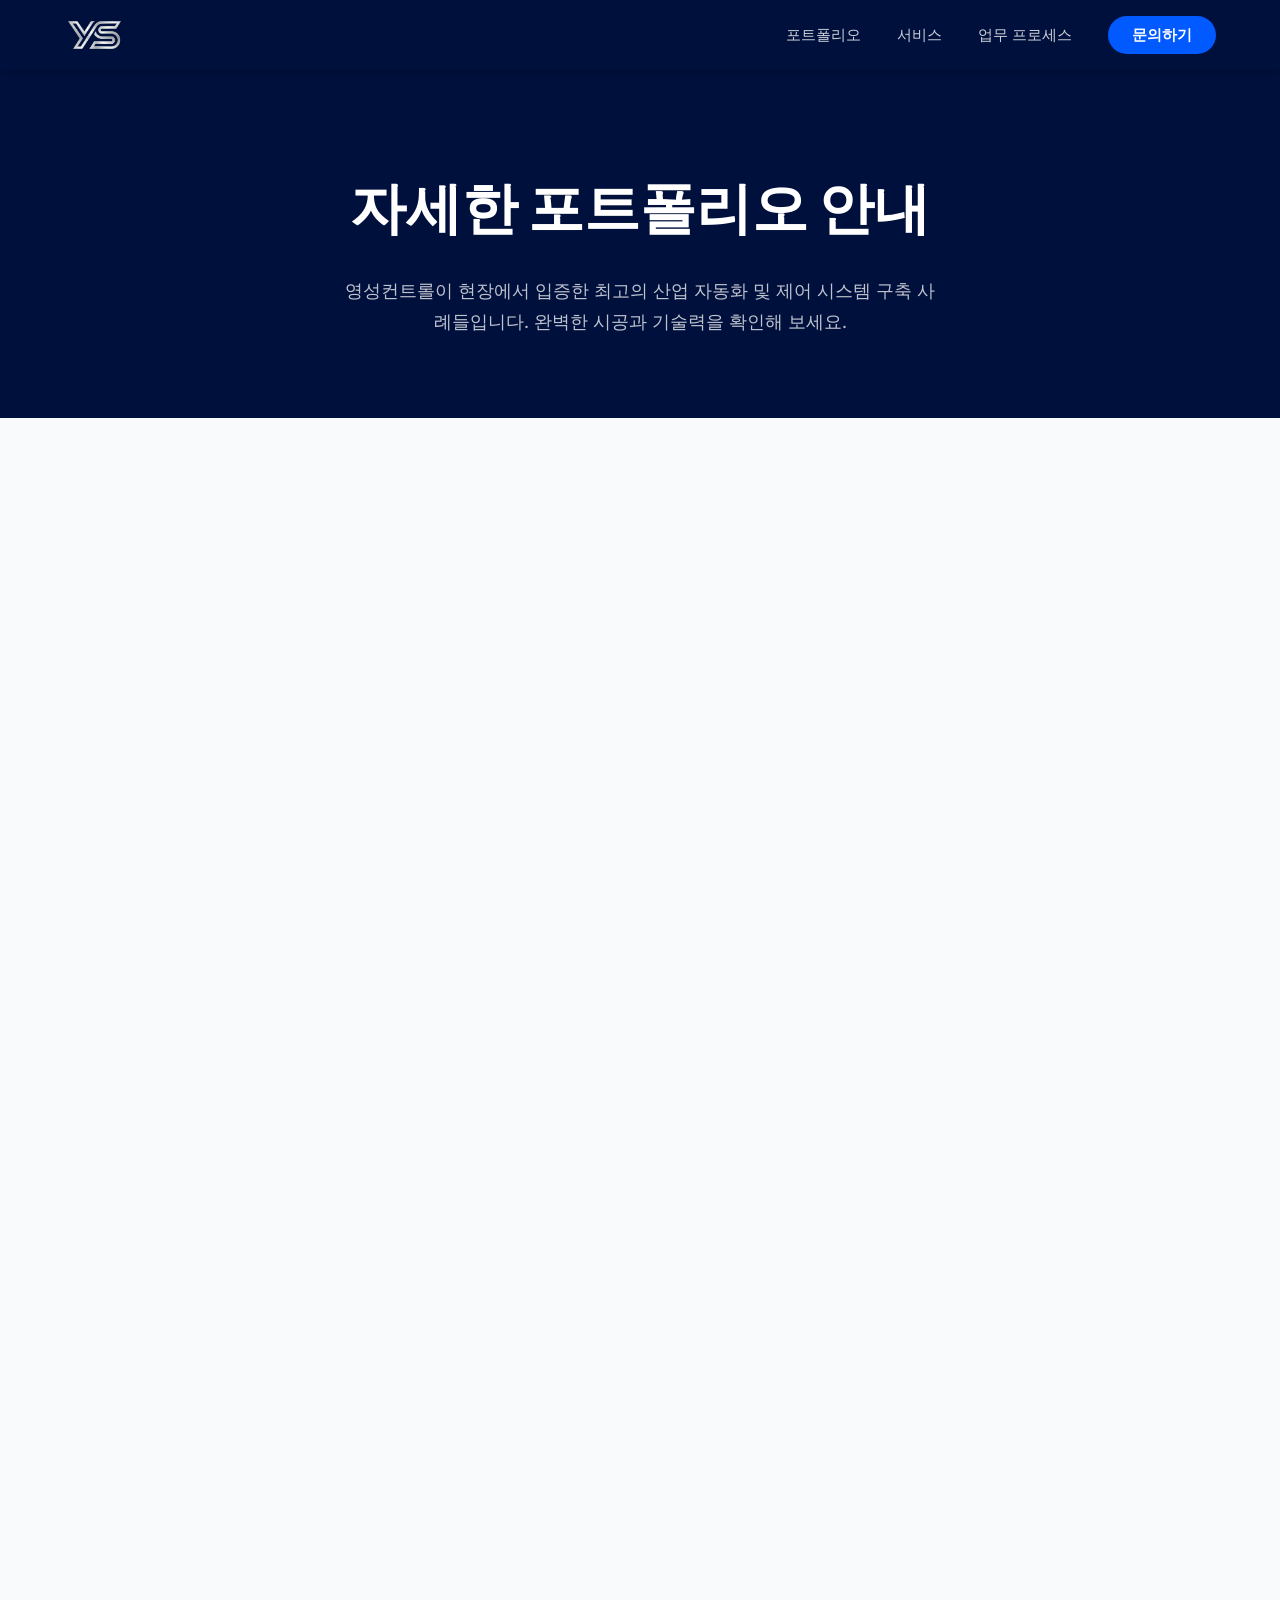
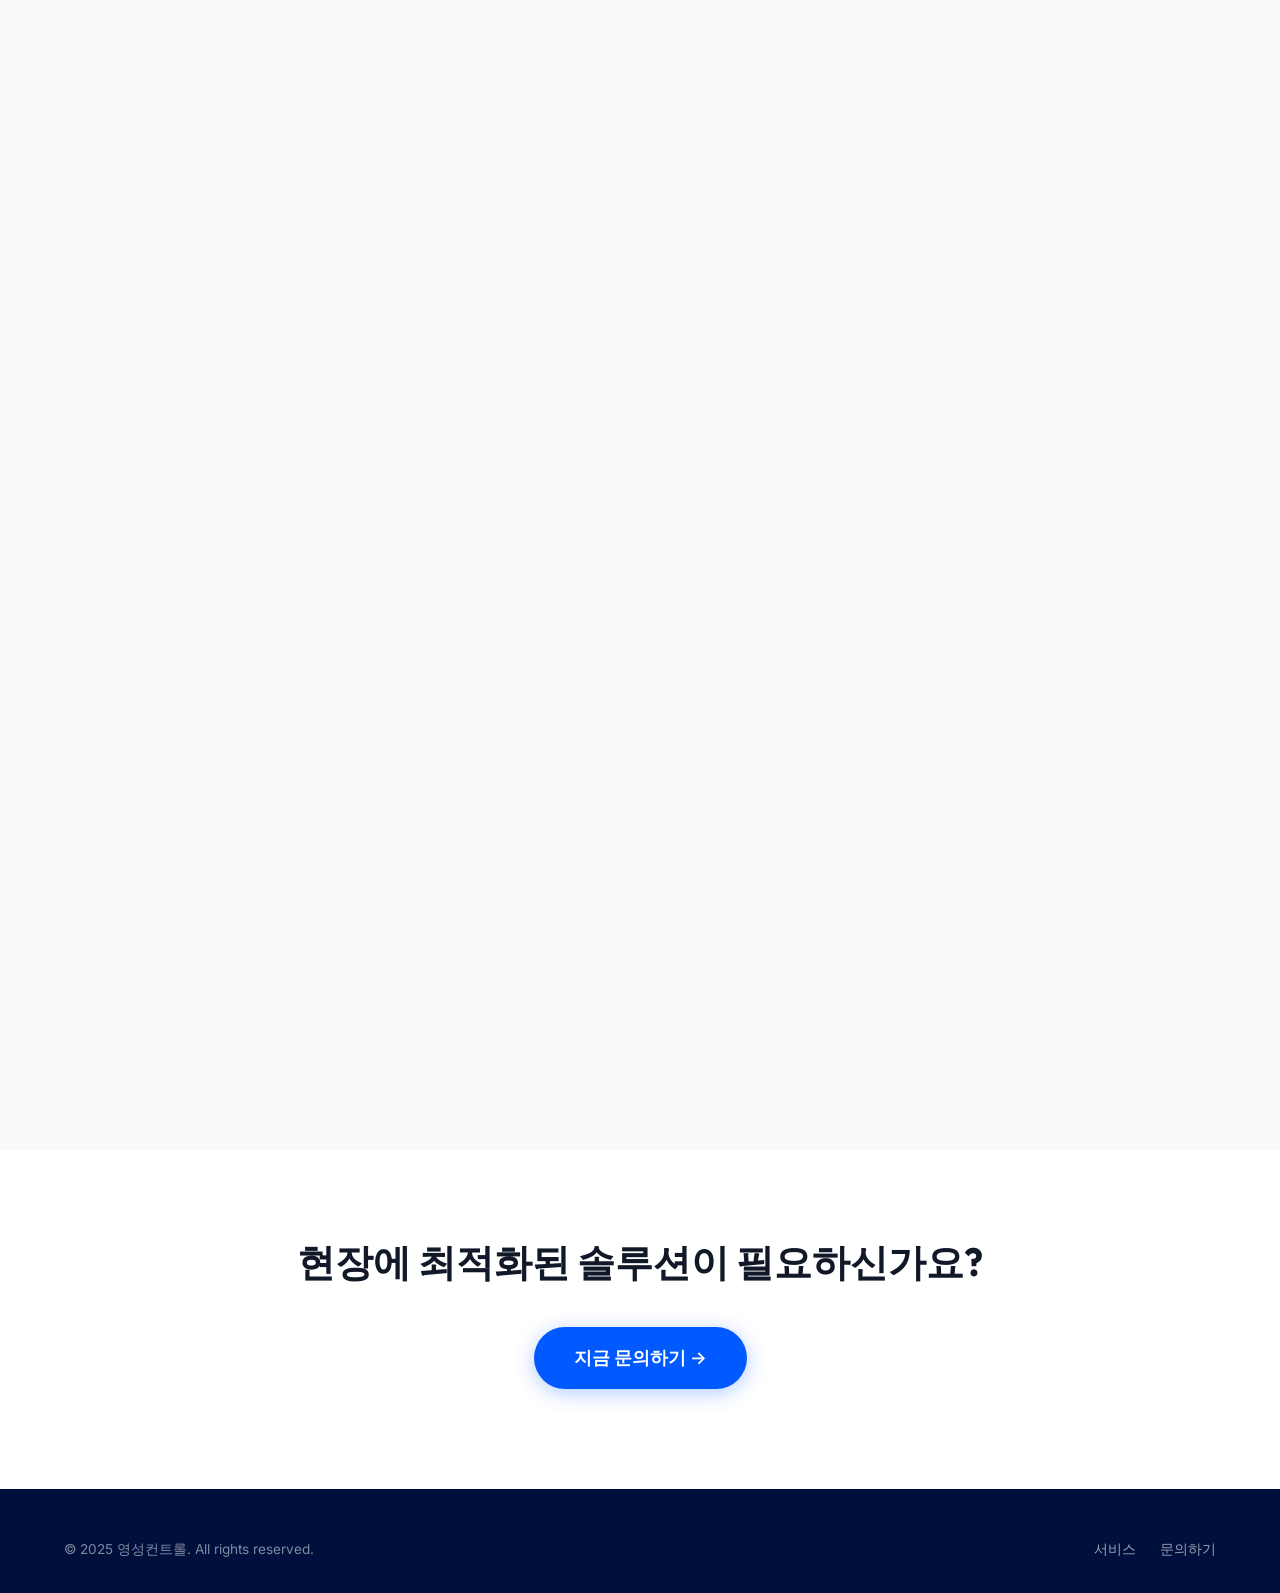
==== commit c5e7d7ce: "refact : 랜딩 페이지 수정" ====
--- a/portfolio.html
+++ b/portfolio.html
@@ -11,7 +11,7 @@
   <link
     href="https://fonts.googleapis.com/css2?family=Inter:wght@400;500;600;700&family=Outfit:wght@600;700;800&display=swap"
     rel="stylesheet">
-  <link rel="stylesheet" href="style.css">
+  <link rel="stylesheet" href="style.css?v=4">
   <style>
     /* 서브 페이지 전용 스타일 */
     .navbar.sub-navbar {
--- a/style.css
+++ b/style.css
@@ -291,10 +291,7 @@
 }
 
 .hero h1 .highlight {
-  background: linear-gradient(135deg, #60a5fa, #93c5fd);
-  -webkit-background-clip: text;
-  -webkit-text-fill-color: transparent;
-  background-clip: text;
+  color: #ffffff;
 }
 
 .hero p {
@@ -523,8 +520,8 @@
 }
 
 .portfolio-btn {
-  width: 100%;
-  max-width: 300px;
+  display: inline-flex;
+  width: auto;
   justify-content: center;
 }
 
@@ -870,9 +867,10 @@
 
 .info-response-badge {
   display: flex;
+  width: max-content;
   align-items: center;
   gap: 10px;
-  margin-top: 24px;
+  margin: 24px auto 0 auto;
   padding: 12px 16px;
   background: rgba(34, 197, 94, 0.06);
   border: 1px solid rgba(34, 197, 94, 0.15);
@@ -1021,6 +1019,8 @@
 /* -- Shimmer Submit Button -- */
 .submit-btn {
   width: 100%;
+  max-width: 400px;
+  margin: 0 auto;
   padding: 16px 32px;
   background: linear-gradient(135deg, var(--primary), var(--primary-light));
   color: white;
@@ -1314,7 +1314,7 @@
 /* ===== Footer — Soft Dark ===== */
 .footer {
   padding: 48px 0 32px;
-  background: var(--primary-dark);
+  background: var(--primary);
   border-top: none;
   color: rgba(255, 255, 255, 0.7);
 }
@@ -1608,6 +1608,8 @@
 
   .info-response-badge {
     align-self: center;
+    margin-left: auto;
+    margin-right: auto;
   }
 
   .contact-form-card {
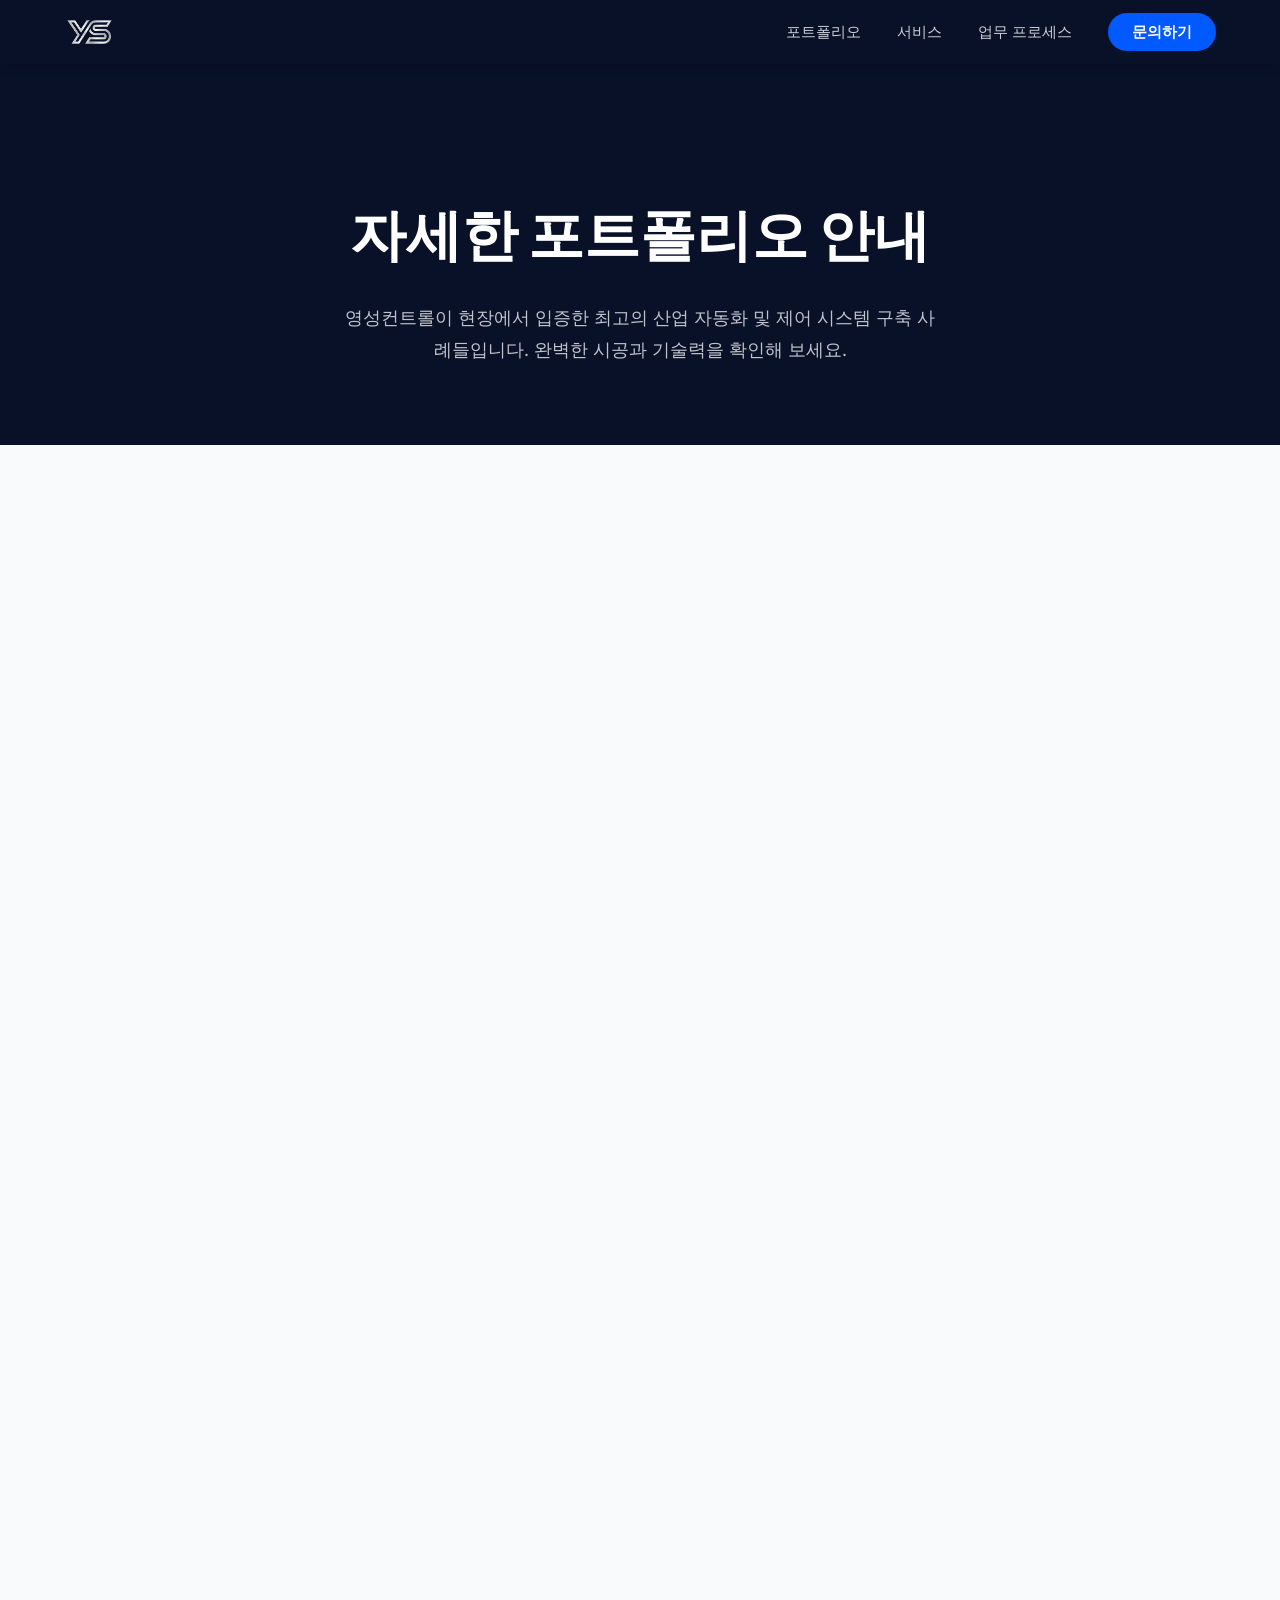
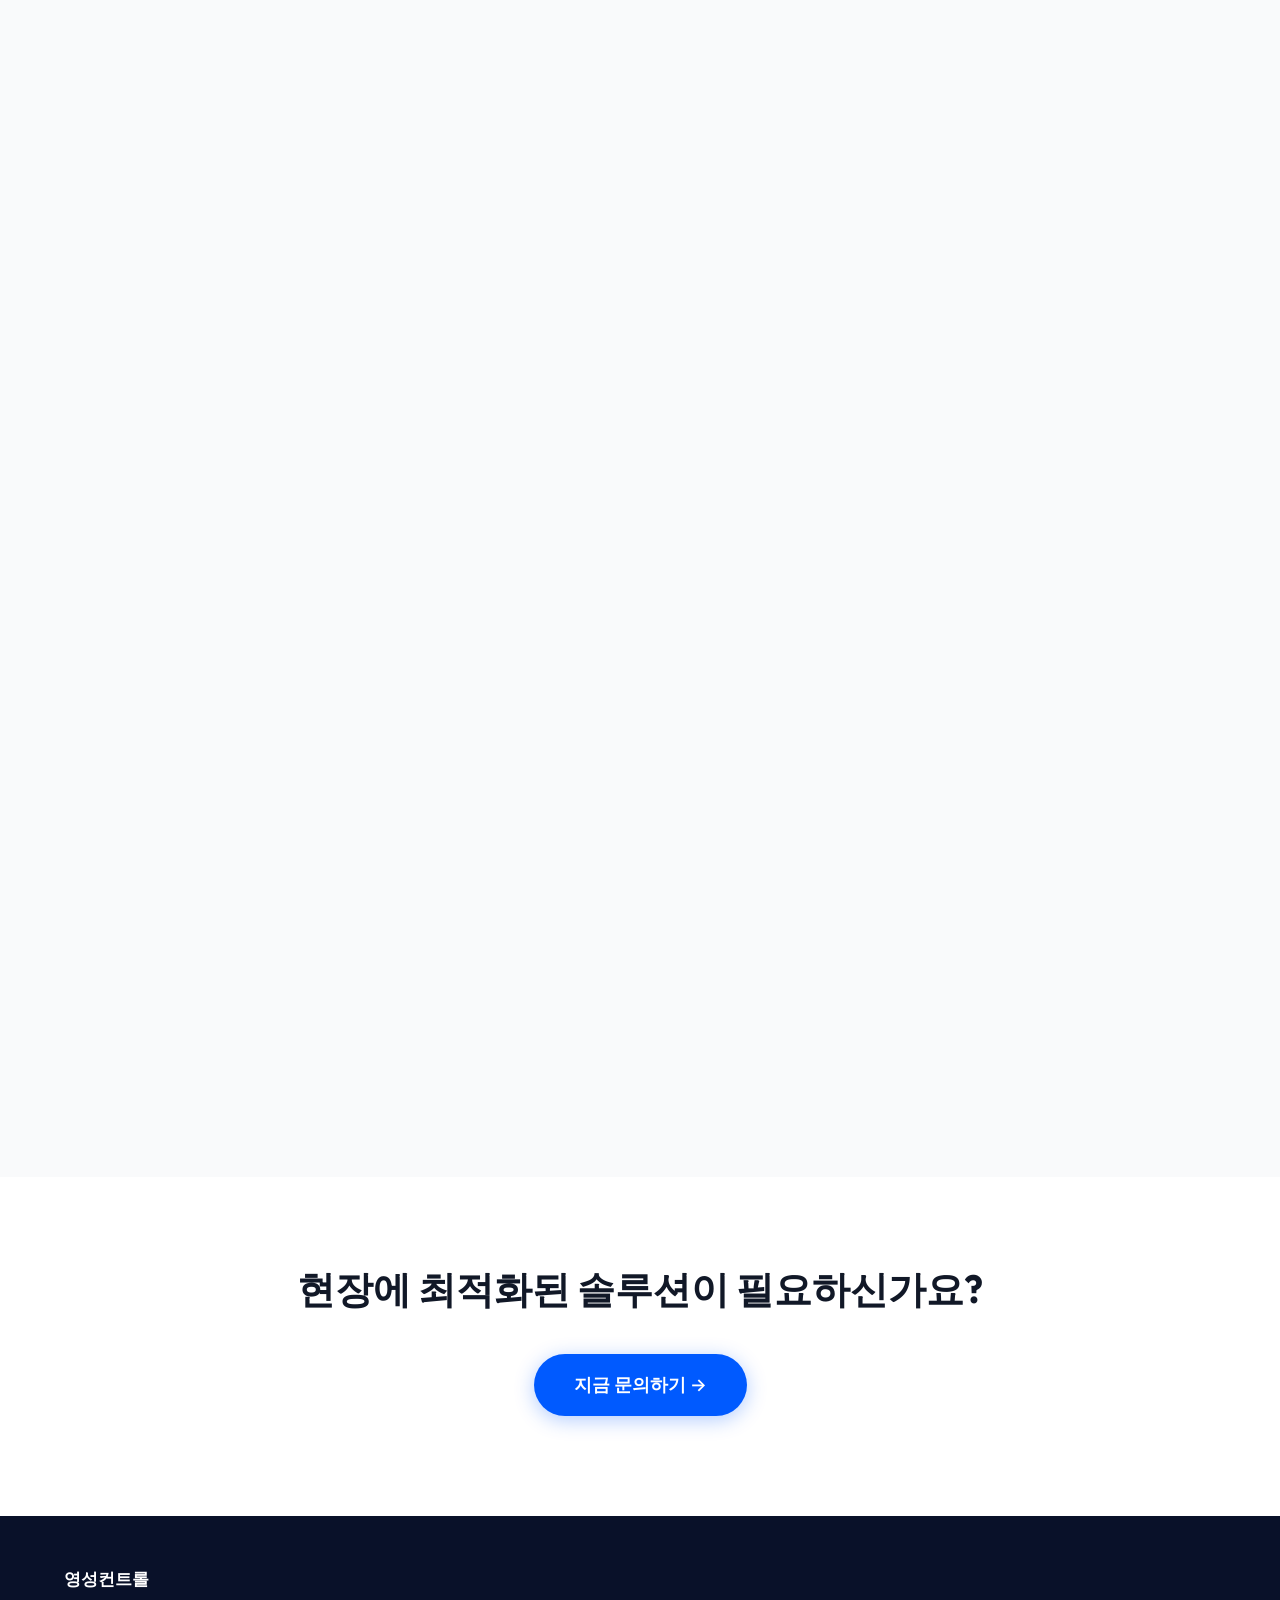
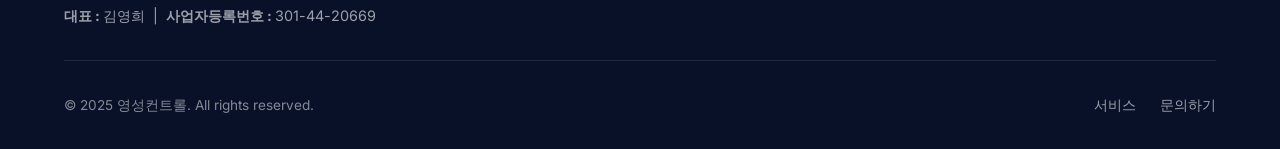
==== commit f3026b1a: "refact : 랜딩 페이지 수정" ====
--- a/portfolio.html
+++ b/portfolio.html
@@ -6,12 +6,17 @@
   <meta name="viewport" content="width=device-width, initial-scale=1.0">
   <title>주요 포트폴리오 | 영성컨트롤</title>
   <meta name="description" content="영성컨트롤의 주요 수행 프로젝트 상세 포트폴리오입니다. 자동화 라인, 수처리 제어 등 폭넓은 사례를 확인하세요.">
+  <meta property="og:title" content="영성컨트롤 | 주요 수행 프로젝트">
+  <meta property="og:description" content="다양한 산업 현장에서 구축한 영성컨트롤의 전문적인 PLC 및 자동화 포트폴리오를 확인하세요.">
+  <meta property="og:image" content="portfolio-bg.png">
+  <meta property="og:type" content="website">
+  <link rel="icon" href="ys_logo.png" type="image/png">
   <link rel="preconnect" href="https://fonts.googleapis.com">
   <link rel="preconnect" href="https://fonts.gstatic.com" crossorigin>
   <link
     href="https://fonts.googleapis.com/css2?family=Inter:wght@400;500;600;700&family=Outfit:wght@600;700;800&display=swap"
     rel="stylesheet">
-  <link rel="stylesheet" href="style.css?v=4">
+  <link rel="stylesheet" href="style.css?v=7">
   <style>
     /* 서브 페이지 전용 스타일 */
     .navbar.sub-navbar {
@@ -162,11 +167,17 @@
 </head>
 
 <body>
+  <!-- ===== Preloader ===== -->
+  <div id="preloader">
+    <div class="spinner"></div>
+    <div class="preloader-text">YS CONTROLS</div>
+  </div>
+
   <!-- ===== Navigation ===== -->
   <nav class="navbar sub-navbar" id="navbar">
     <div class="container">
       <a href="index.html" class="nav-logo">
-        <img src="ys_logo.png" alt="YS Controls" class="logo-img" height="38">
+        <img src="ys_logo.png" alt="YS Controls" class="logo-img" height="32">
       </a>
       <ul class="nav-links" id="navLinks">
         <li><a href="portfolio.html">포트폴리오</a></li>
@@ -296,8 +307,14 @@
   <!-- ===== Footer ===== -->
   <footer class="footer">
     <div class="container">
-      <div class="footer-content">
-        <p class="footer-copyright">
+      <div style="margin-bottom: 32px; border-bottom: 1px solid rgba(255,255,255,0.1); padding-bottom: 32px;">
+        <div class="footer-info-text" style="font-size: 0.9rem; color: rgba(255,255,255,0.6); line-height: 1.8;">
+          <p style="margin: 0; margin-bottom: 8px; font-size: 1.05rem; font-weight: 700; color: white;">영성컨트롤</p>
+          <p style="margin: 0;"><strong>대표 : </strong> 김영희 &nbsp;|&nbsp; <strong>사업자등록번호 : </strong> 301-44-20669</p>
+        </div>
+      </div>
+      <div class="footer-content" style="gap: 16px;">
+        <p class="footer-copyright" style="margin: 0; color: rgba(255,255,255,0.5); font-size: 0.85rem;">
           © 2025 영성컨트롤. All rights reserved.
         </p>
         <div class="footer-links">
--- a/style.css
+++ b/style.css
@@ -1,8 +1,8 @@
 /* ===== Design Tokens ===== */
 :root {
   /* Colors — Light Professional Theme */
-  --primary: #00103d;
-  --primary-light: #1e3a8a;
+  --primary: #091129;
+  --primary-light: #162f6b;
   --primary-dark: #000824;
   --accent: #005aff;
   --accent-soft: rgba(0, 90, 255, 0.08);
@@ -491,6 +491,26 @@
   transition: transform 0.5s ease;
 }
 
+.portfolio-img::after {
+  content: "🔍 프로젝트 자세히 보기";
+  position: absolute;
+  inset: 0;
+  background: rgba(9, 17, 41, 0.7);
+  color: white;
+  display: flex;
+  align-items: center;
+  justify-content: center;
+  font-size: 1.1rem;
+  font-weight: 600;
+  opacity: 0;
+  transition: opacity 0.4s ease;
+  pointer-events: none;
+}
+
+.portfolio-item:hover .portfolio-img::after {
+  opacity: 1;
+}
+
 .portfolio-item:hover .portfolio-img img {
   transform: scale(1.05);
   opacity: 1;
@@ -872,18 +892,18 @@
   gap: 10px;
   margin: 24px auto 0 auto;
   padding: 12px 16px;
-  background: rgba(34, 197, 94, 0.06);
-  border: 1px solid rgba(34, 197, 94, 0.15);
+  background: var(--accent-soft);
+  border: 1px solid var(--accent-glow);
   border-radius: 50px;
   font-size: 0.82rem;
-  font-weight: 500;
-  color: #16a34a;
+  font-weight: 600;
+  color: var(--accent);
 }
 
 .response-dot {
   width: 8px;
   height: 8px;
-  background: #22c55e;
+  background: var(--accent);
   border-radius: 50%;
   animation: pulse 2s infinite;
   flex-shrink: 0;
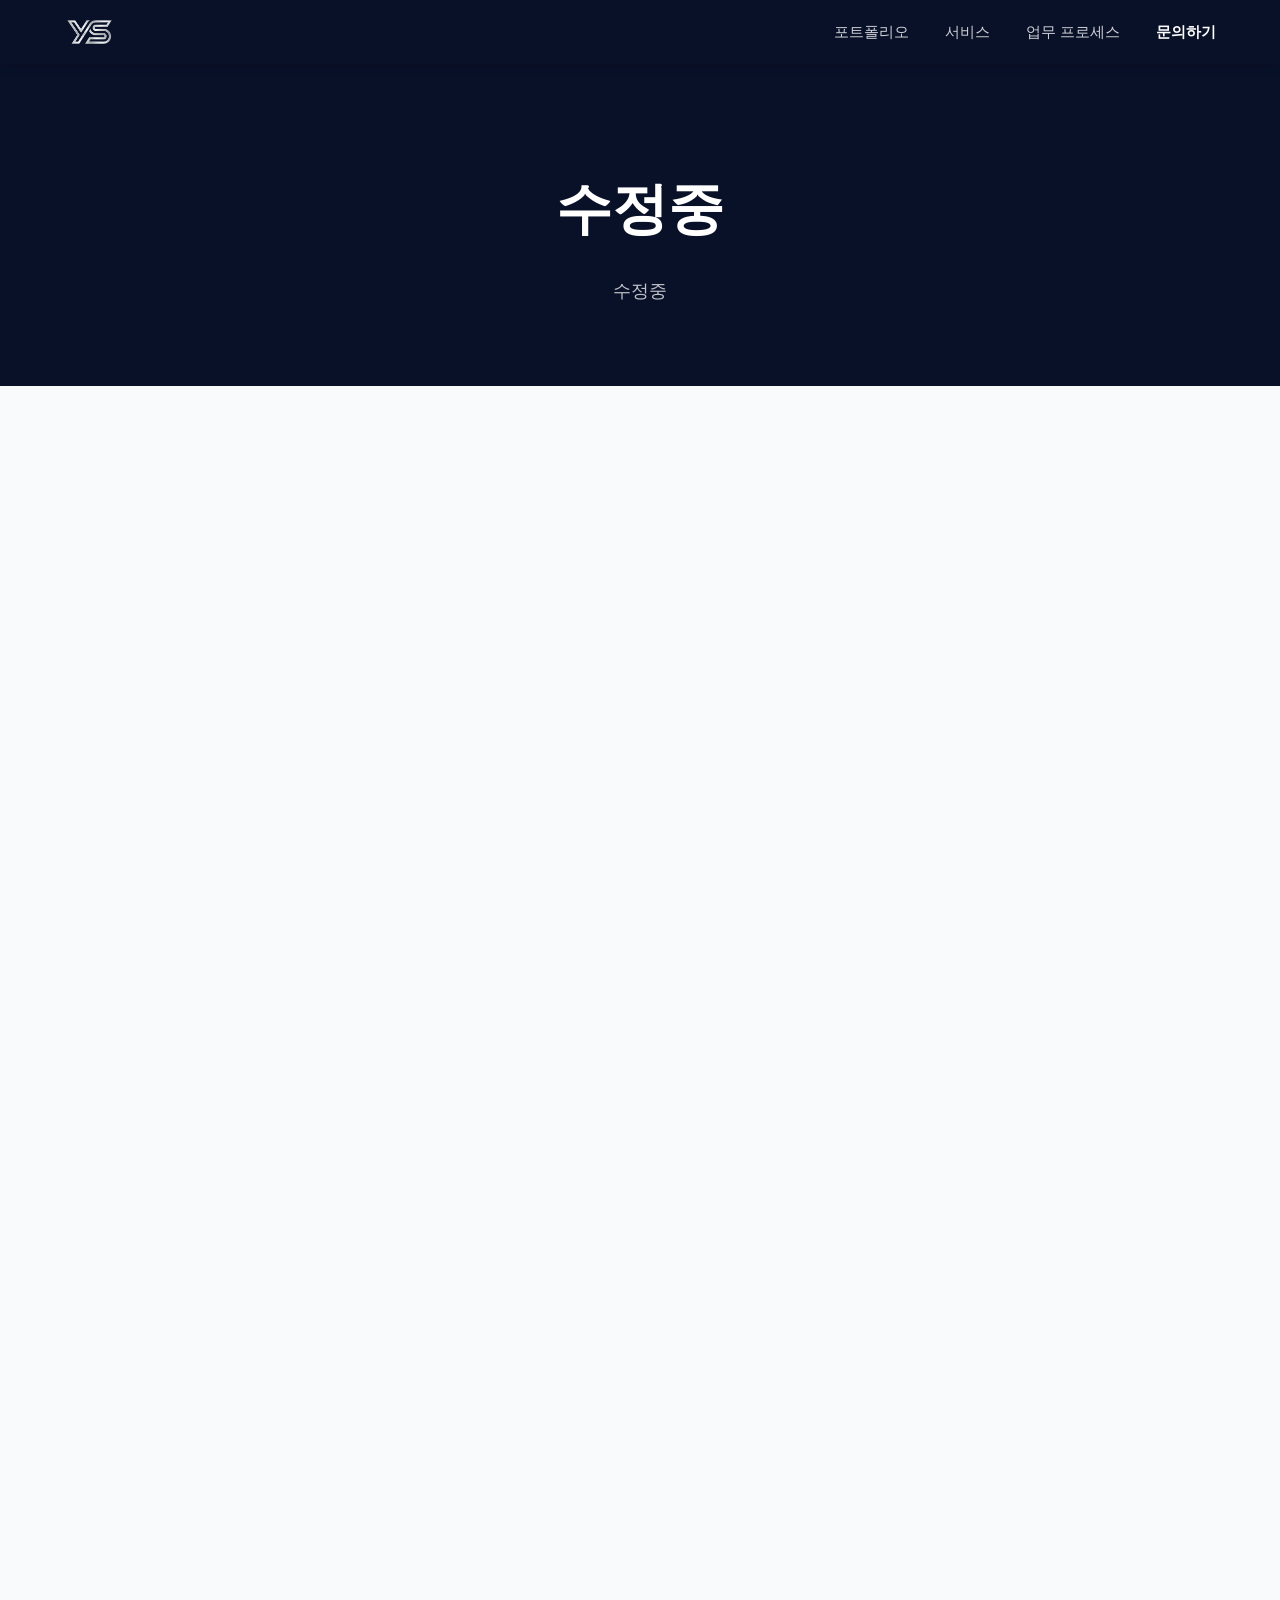
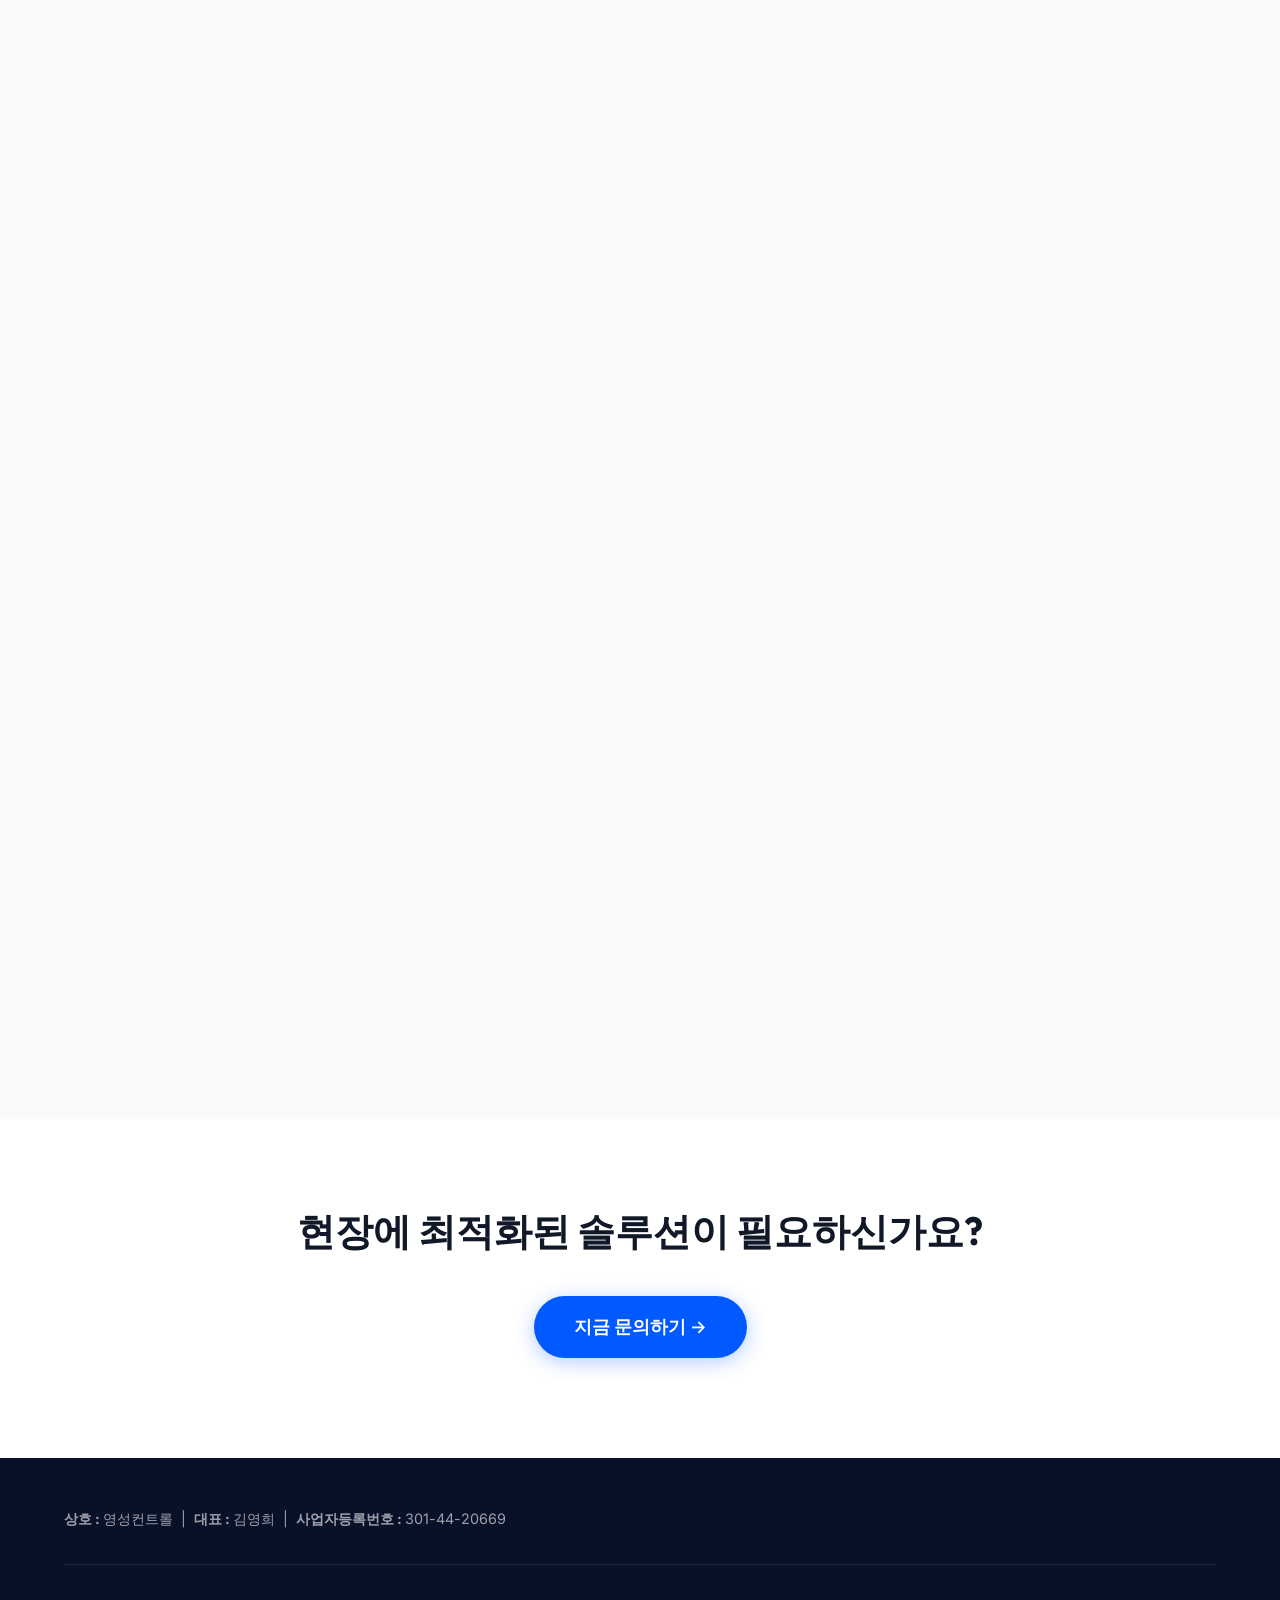
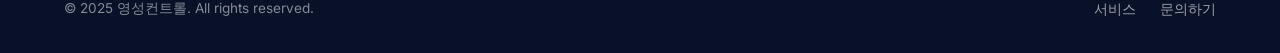
==== commit 2db4b164: "refact : 랜딩 페이지 수정" ====
--- a/portfolio.html
+++ b/portfolio.html
@@ -167,12 +167,6 @@
 </head>
 
 <body>
-  <!-- ===== Preloader ===== -->
-  <div id="preloader">
-    <div class="spinner"></div>
-    <div class="preloader-text">YS CONTROLS</div>
-  </div>
-
   <!-- ===== Navigation ===== -->
   <nav class="navbar sub-navbar" id="navbar">
     <div class="container">
@@ -183,7 +177,7 @@
         <li><a href="portfolio.html">포트폴리오</a></li>
         <li><a href="index.html#services">서비스</a></li>
         <li><a href="index.html#process">업무 프로세스</a></li>
-        <li><a href="index.html#contact" class="nav-cta">문의하기</a></li>
+        <li><a href="index.html#contact" style="color: white !important; font-weight: 700;">문의하기</a></li>
       </ul>
       <button class="mobile-menu-btn" id="mobileMenuBtn" aria-label="메뉴 열기">
         <span></span>
@@ -196,8 +190,8 @@
   <!-- ===== Sub Hero ===== -->
   <section class="sub-hero">
     <div class="container">
-      <h1>자세한 포트폴리오 안내</h1>
-      <p>영성컨트롤이 현장에서 입증한 최고의 산업 자동화 및 제어 시스템 구축 사례들입니다. 완벽한 시공과 기술력을 확인해 보세요.</p>
+      <h1>수정중</h1>
+      <p>수정중</p>
     </div>
   </section>
 
@@ -309,8 +303,7 @@
     <div class="container">
       <div style="margin-bottom: 32px; border-bottom: 1px solid rgba(255,255,255,0.1); padding-bottom: 32px;">
         <div class="footer-info-text" style="font-size: 0.9rem; color: rgba(255,255,255,0.6); line-height: 1.8;">
-          <p style="margin: 0; margin-bottom: 8px; font-size: 1.05rem; font-weight: 700; color: white;">영성컨트롤</p>
-          <p style="margin: 0;"><strong>대표 : </strong> 김영희 &nbsp;|&nbsp; <strong>사업자등록번호 : </strong> 301-44-20669</p>
+          <p style="margin: 0;"><strong>상호 : </strong> 영성컨트롤 &nbsp;|&nbsp; <strong>대표 : </strong> 김영희 &nbsp;|&nbsp; <strong>사업자등록번호 : </strong> 301-44-20669</p>
         </div>
       </div>
       <div class="footer-content" style="gap: 16px;">
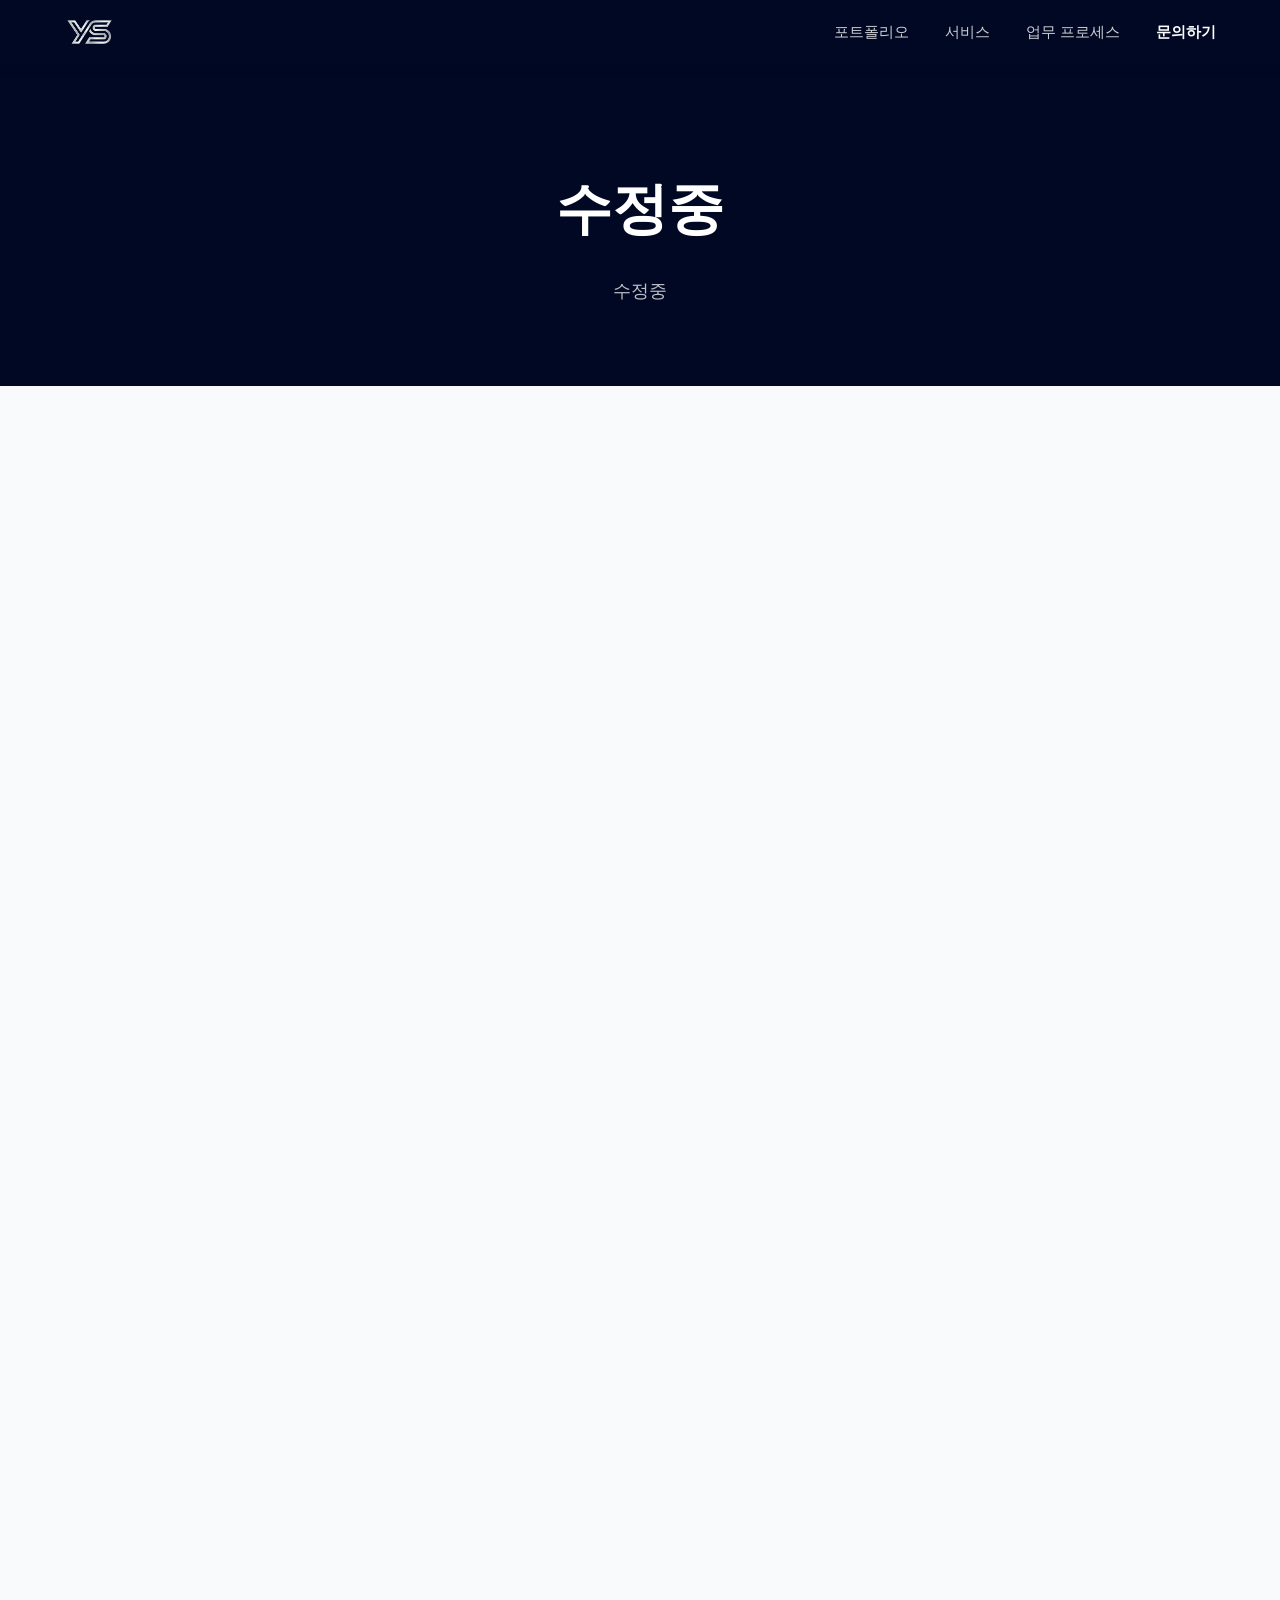
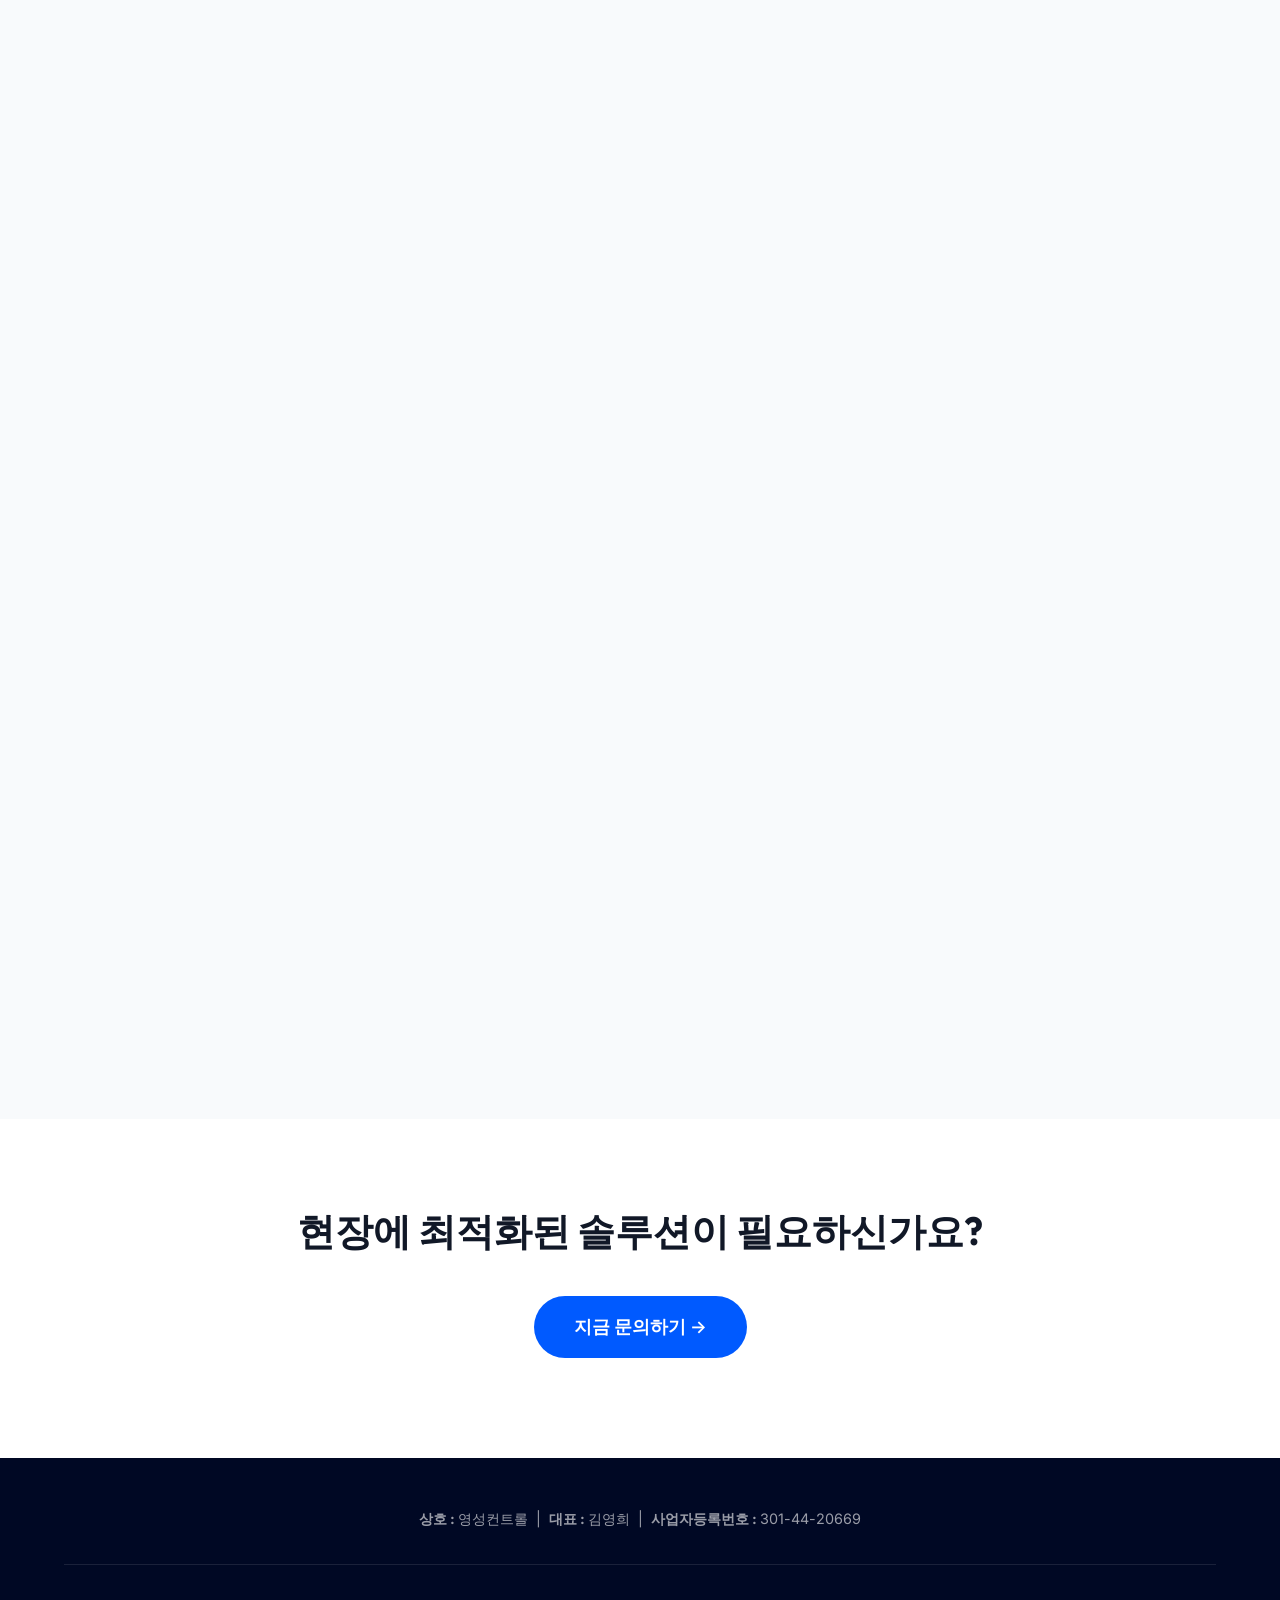
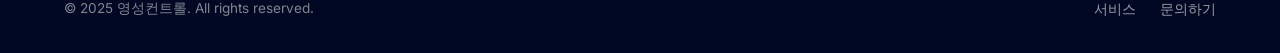
==== commit 3063f5b7: "refact : 랜딩 페이지 수정" ====
--- a/portfolio.html
+++ b/portfolio.html
@@ -302,7 +302,7 @@
   <footer class="footer">
     <div class="container">
       <div style="margin-bottom: 32px; border-bottom: 1px solid rgba(255,255,255,0.1); padding-bottom: 32px;">
-        <div class="footer-info-text" style="font-size: 0.9rem; color: rgba(255,255,255,0.6); line-height: 1.8;">
+        <div class="footer-info-text" style="text-align: center; font-size: 0.9rem; color: rgba(255,255,255,0.6); line-height: 1.8;">
           <p style="margin: 0;"><strong>상호 : </strong> 영성컨트롤 &nbsp;|&nbsp; <strong>대표 : </strong> 김영희 &nbsp;|&nbsp; <strong>사업자등록번호 : </strong> 301-44-20669</p>
         </div>
       </div>
--- a/style.css
+++ b/style.css
@@ -1,7 +1,7 @@
 /* ===== Design Tokens ===== */
 :root {
   /* Colors — Light Professional Theme */
-  --primary: #091129;
+  --primary: #000824;
   --primary-light: #162f6b;
   --primary-dark: #000824;
   --accent: #005aff;
@@ -9,7 +9,7 @@
   --accent-glow: rgba(0, 90, 255, 0.15);
 
   --bg-white: #ffffff;
-  --bg-light: #F9FAFB;
+  --bg-light: #f8fafc;
   --bg-dark-hero: #000824;
 
   --text-heading: #111827;
@@ -327,12 +327,10 @@
 .btn-primary {
   background: var(--accent);
   color: white;
-  box-shadow: 0 4px 20px rgba(0, 90, 255, 0.3);
 }
 
 .btn-primary:hover {
   transform: translateY(-3px);
-  box-shadow: 0 8px 30px rgba(0, 90, 255, 0.45);
 }
 
 .btn-outline {
@@ -590,10 +588,10 @@
 }
 
 .service-icon {
-  width: 52px;
-  height: 52px;
+  width: 44px;
+  height: 44px;
   background: var(--accent-soft);
-  border-radius: 14px;
+  border-radius: 12px;
   display: flex;
   align-items: center;
   justify-content: center;
@@ -794,10 +792,10 @@
 }
 
 .info-header-icon {
-  width: 48px;
-  height: 48px;
+  width: 40px;
+  height: 40px;
   background: var(--accent-soft);
-  border-radius: 14px;
+  border-radius: 10px;
   display: flex;
   align-items: center;
   justify-content: center;
@@ -848,10 +846,10 @@
 }
 
 .contact-detail .icon {
-  width: 40px;
-  height: 40px;
+  width: 36px;
+  height: 36px;
   background: var(--accent-soft);
-  border-radius: 10px;
+  border-radius: 8px;
   display: flex;
   align-items: center;
   justify-content: center;
@@ -861,7 +859,7 @@
 
 .contact-detail .label {
   font-size: 0.78rem;
-  color: var(--text-muted);
+  color: var(--text-secondary);
   margin-bottom: 1px;
   text-transform: uppercase;
   letter-spacing: 0.5px;
@@ -892,18 +890,18 @@
   gap: 10px;
   margin: 24px auto 0 auto;
   padding: 12px 16px;
-  background: var(--accent-soft);
-  border: 1px solid var(--accent-glow);
+  background: #EEF0F2;
+  border: none;
   border-radius: 50px;
   font-size: 0.82rem;
   font-weight: 600;
-  color: var(--accent);
+  color: var(--primary);
 }
 
 .response-dot {
-  width: 8px;
-  height: 8px;
-  background: var(--accent);
+  width: 6px;
+  height: 6px;
+  background: #10B981;
   border-radius: 50%;
   animation: pulse 2s infinite;
   flex-shrink: 0;
@@ -1073,14 +1071,19 @@
   box-shadow: 0 8px 30px rgba(0, 16, 61, 0.35);
 }
 
-.submit-btn.shimmer::after {
+.shimmer {
+  position: relative;
+  overflow: hidden;
+}
+
+.shimmer::after {
   content: '';
   position: absolute;
   top: 0;
   left: -100%;
   width: 100%;
   height: 100%;
-  background: linear-gradient(90deg, transparent, rgba(255, 255, 255, 0.18), transparent);
+  background: linear-gradient(90deg, transparent, rgba(255, 255, 255, 0.25), transparent);
   animation: shimmerSlide 3s infinite;
 }
 
@@ -1172,7 +1175,7 @@
 }
 
 .modal-icon {
-  font-size: 2.5rem;
+  font-size: 1.25rem;
   margin-bottom: 12px;
 }
 
@@ -1272,13 +1275,18 @@
 }
 
 .option-icon {
-  width: 48px;
-  height: 48px;
-  border-radius: 12px;
+  width: 40px;
+  height: 40px;
+  border-radius: 10px;
   display: flex;
   align-items: center;
   justify-content: center;
   flex-shrink: 0;
+}
+
+.option-icon svg {
+  width: 22px;
+  height: 22px;
 }
 
 .email-option-gmail .option-icon {
@@ -1708,4 +1716,18 @@
   .email-option {
     padding: 12px 14px;
   }
-}+}
+/* Override sizes for shrunk icons */
+.service-icon svg {
+  width: 24px;
+  height: 24px;
+}
+.info-header-icon svg,
+.contact-detail .icon svg {
+  width: 20px;
+  height: 20px;
+}
+.option-icon svg {
+  width: 22px;
+  height: 22px;
+}
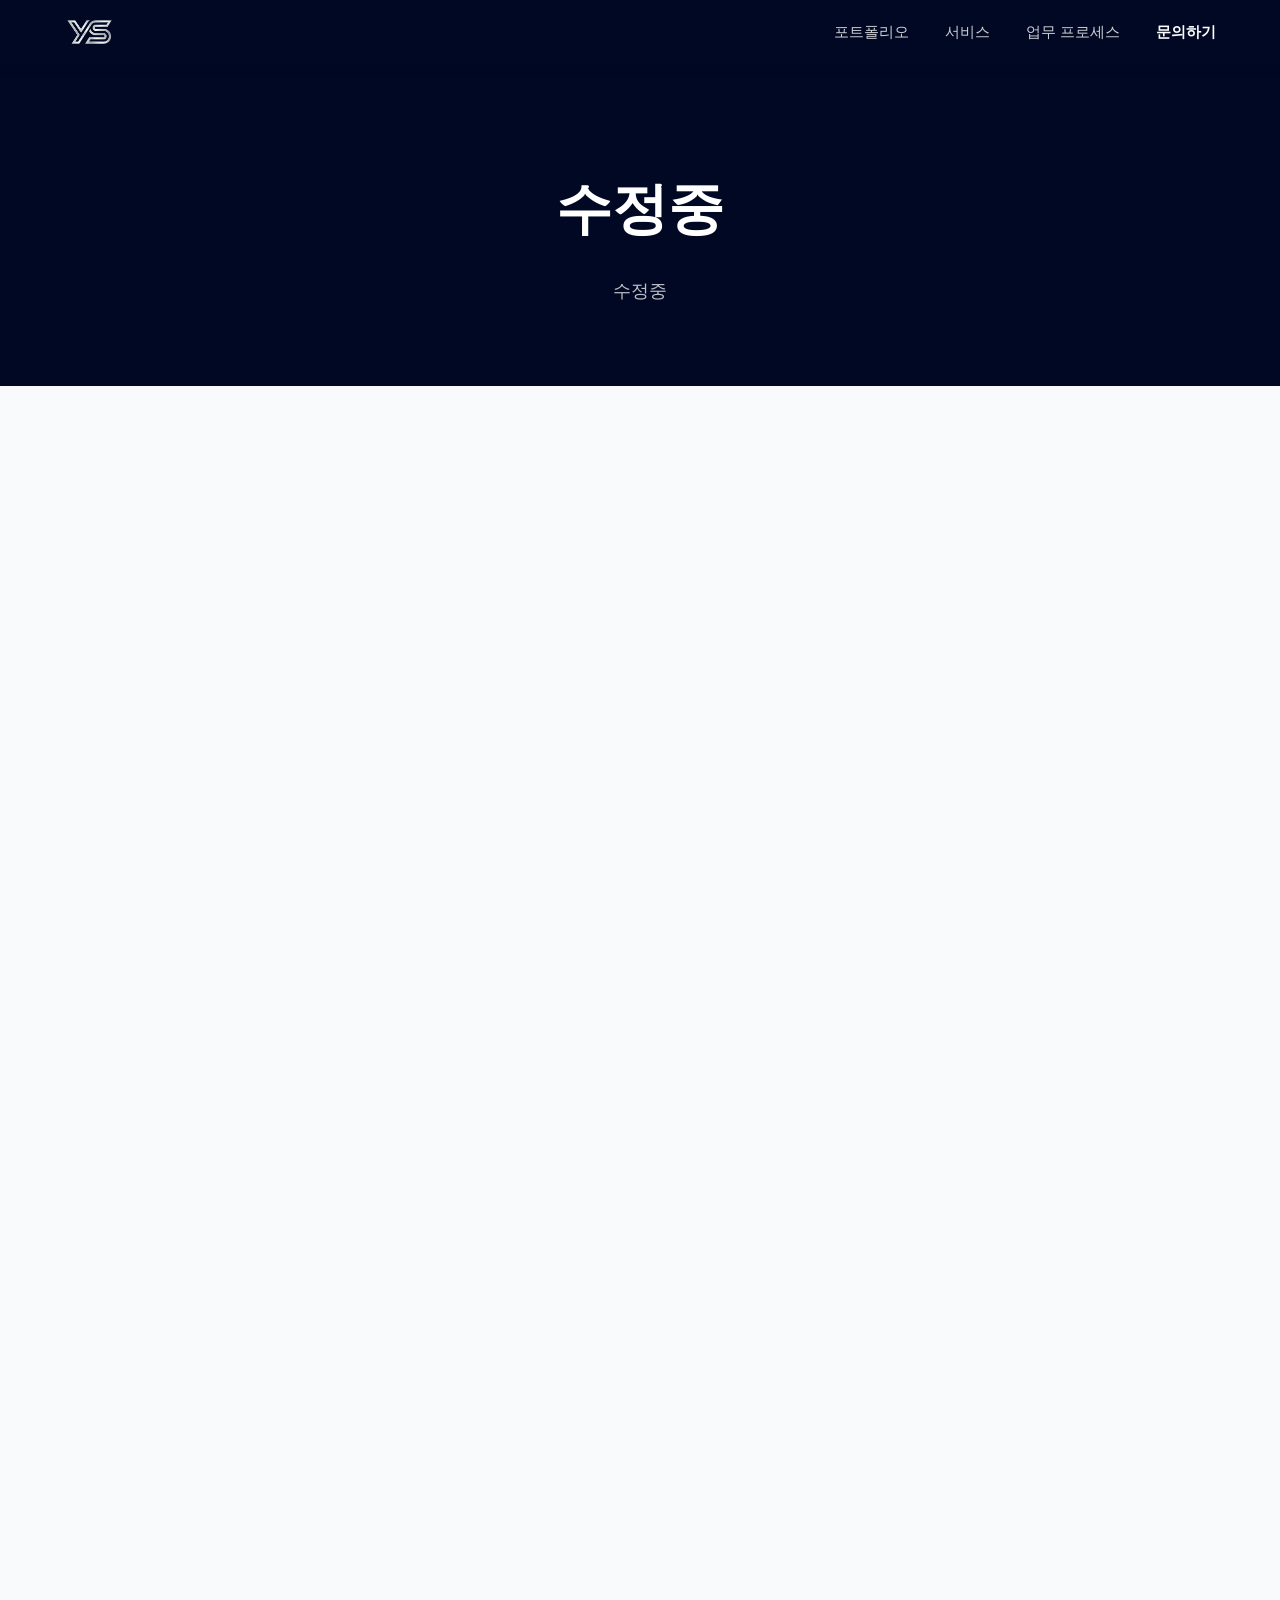
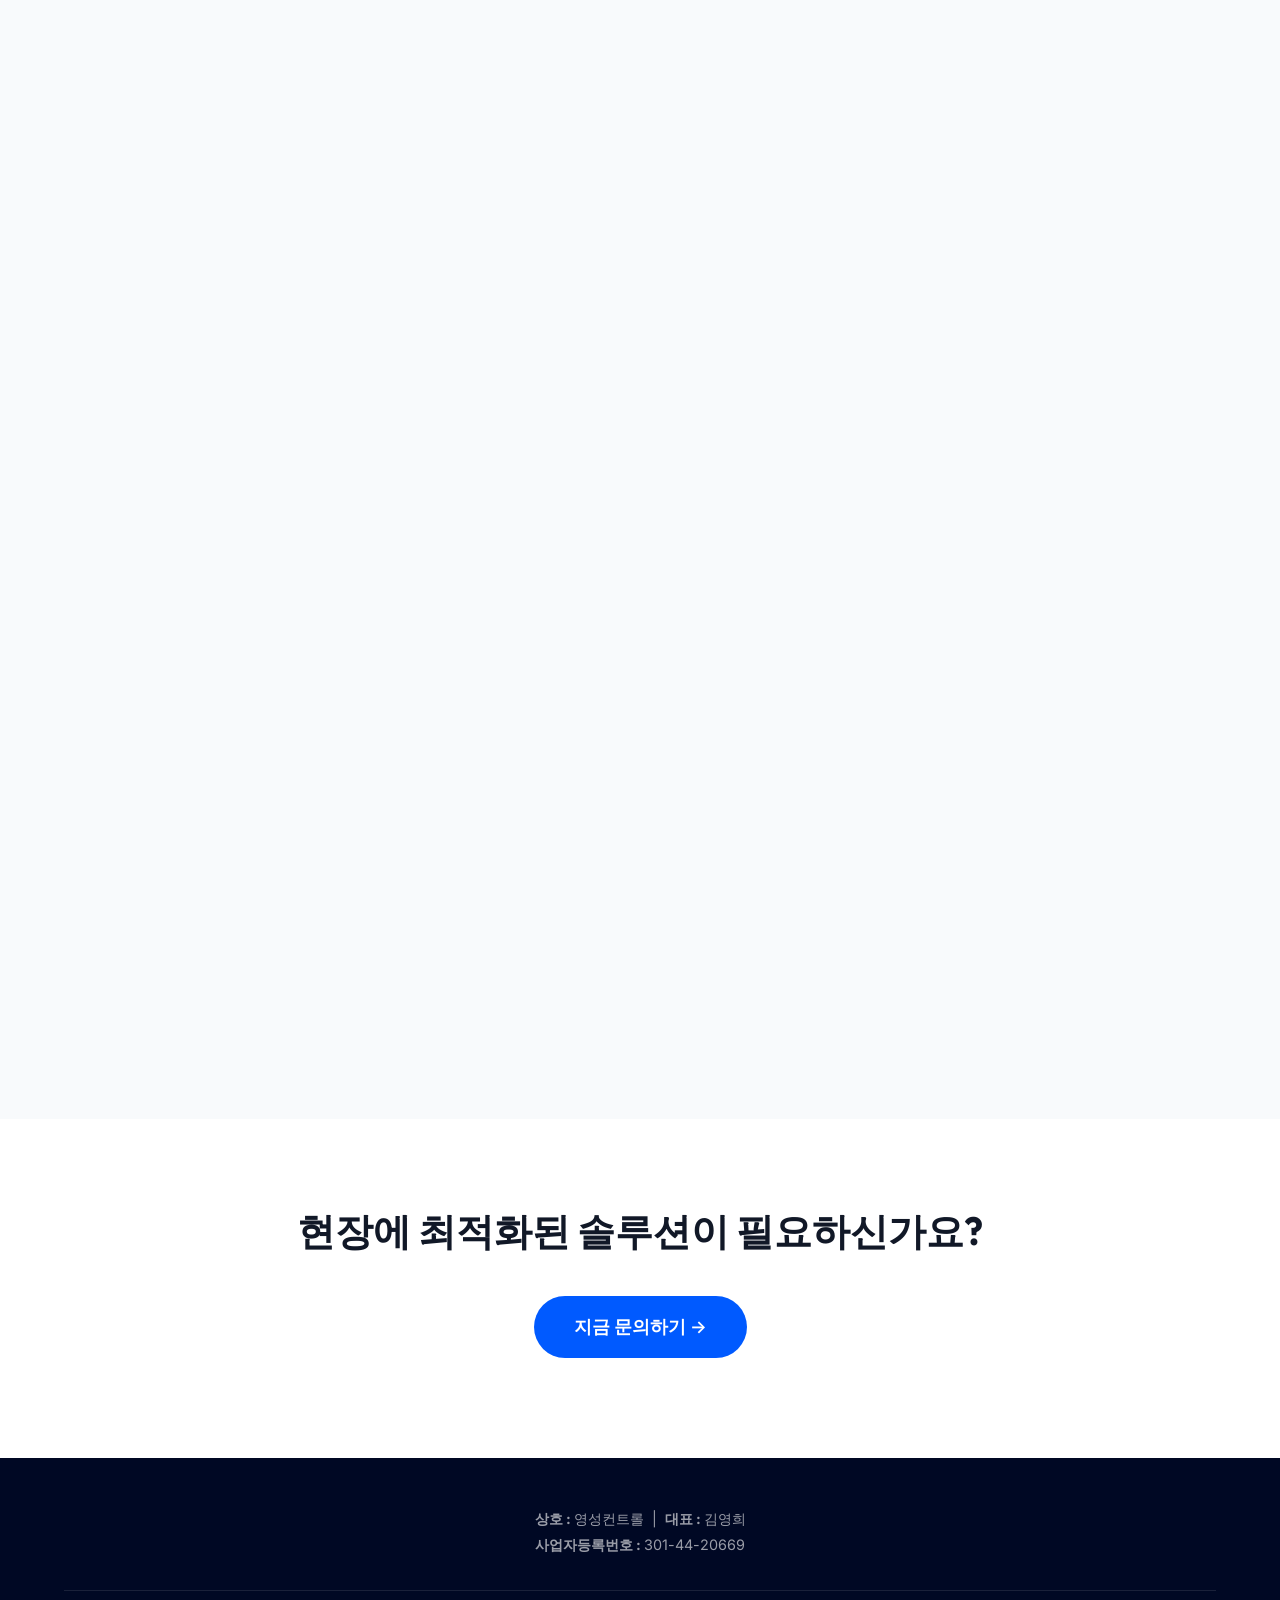
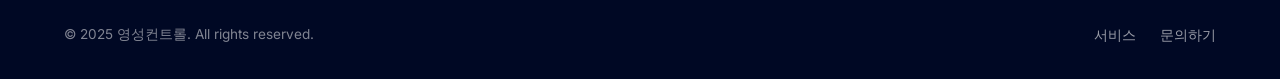
==== commit 9ce788fa: "refact : 랜딩 페이지 수정" ====
--- a/portfolio.html
+++ b/portfolio.html
@@ -303,7 +303,7 @@
     <div class="container">
       <div style="margin-bottom: 32px; border-bottom: 1px solid rgba(255,255,255,0.1); padding-bottom: 32px;">
         <div class="footer-info-text" style="text-align: center; font-size: 0.9rem; color: rgba(255,255,255,0.6); line-height: 1.8;">
-          <p style="margin: 0;"><strong>상호 : </strong> 영성컨트롤 &nbsp;|&nbsp; <strong>대표 : </strong> 김영희 &nbsp;|&nbsp; <strong>사업자등록번호 : </strong> 301-44-20669</p>
+          <p style="margin: 0;"><strong>상호 : </strong> 영성컨트롤 &nbsp;|&nbsp; <strong>대표 : </strong> 김영희<br><strong>사업자등록번호 : </strong> 301-44-20669</p>
         </div>
       </div>
       <div class="footer-content" style="gap: 16px;">
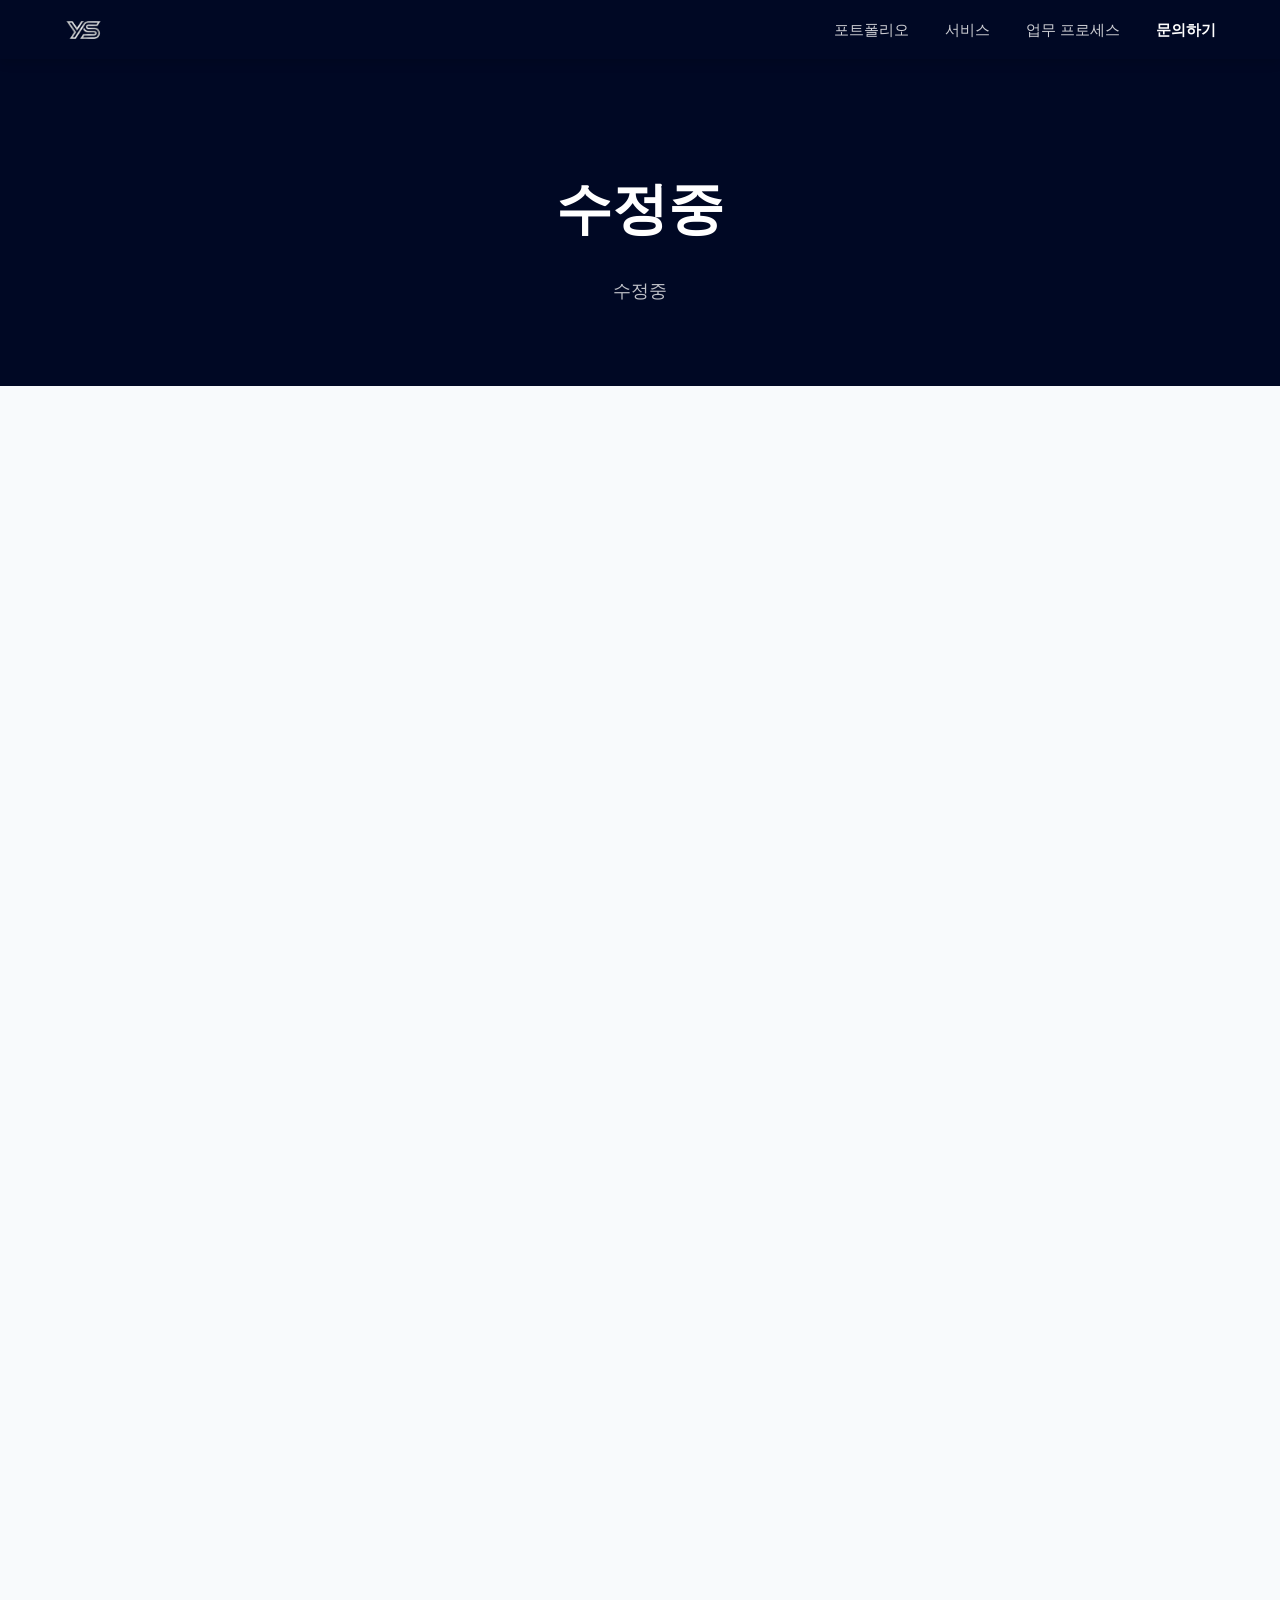
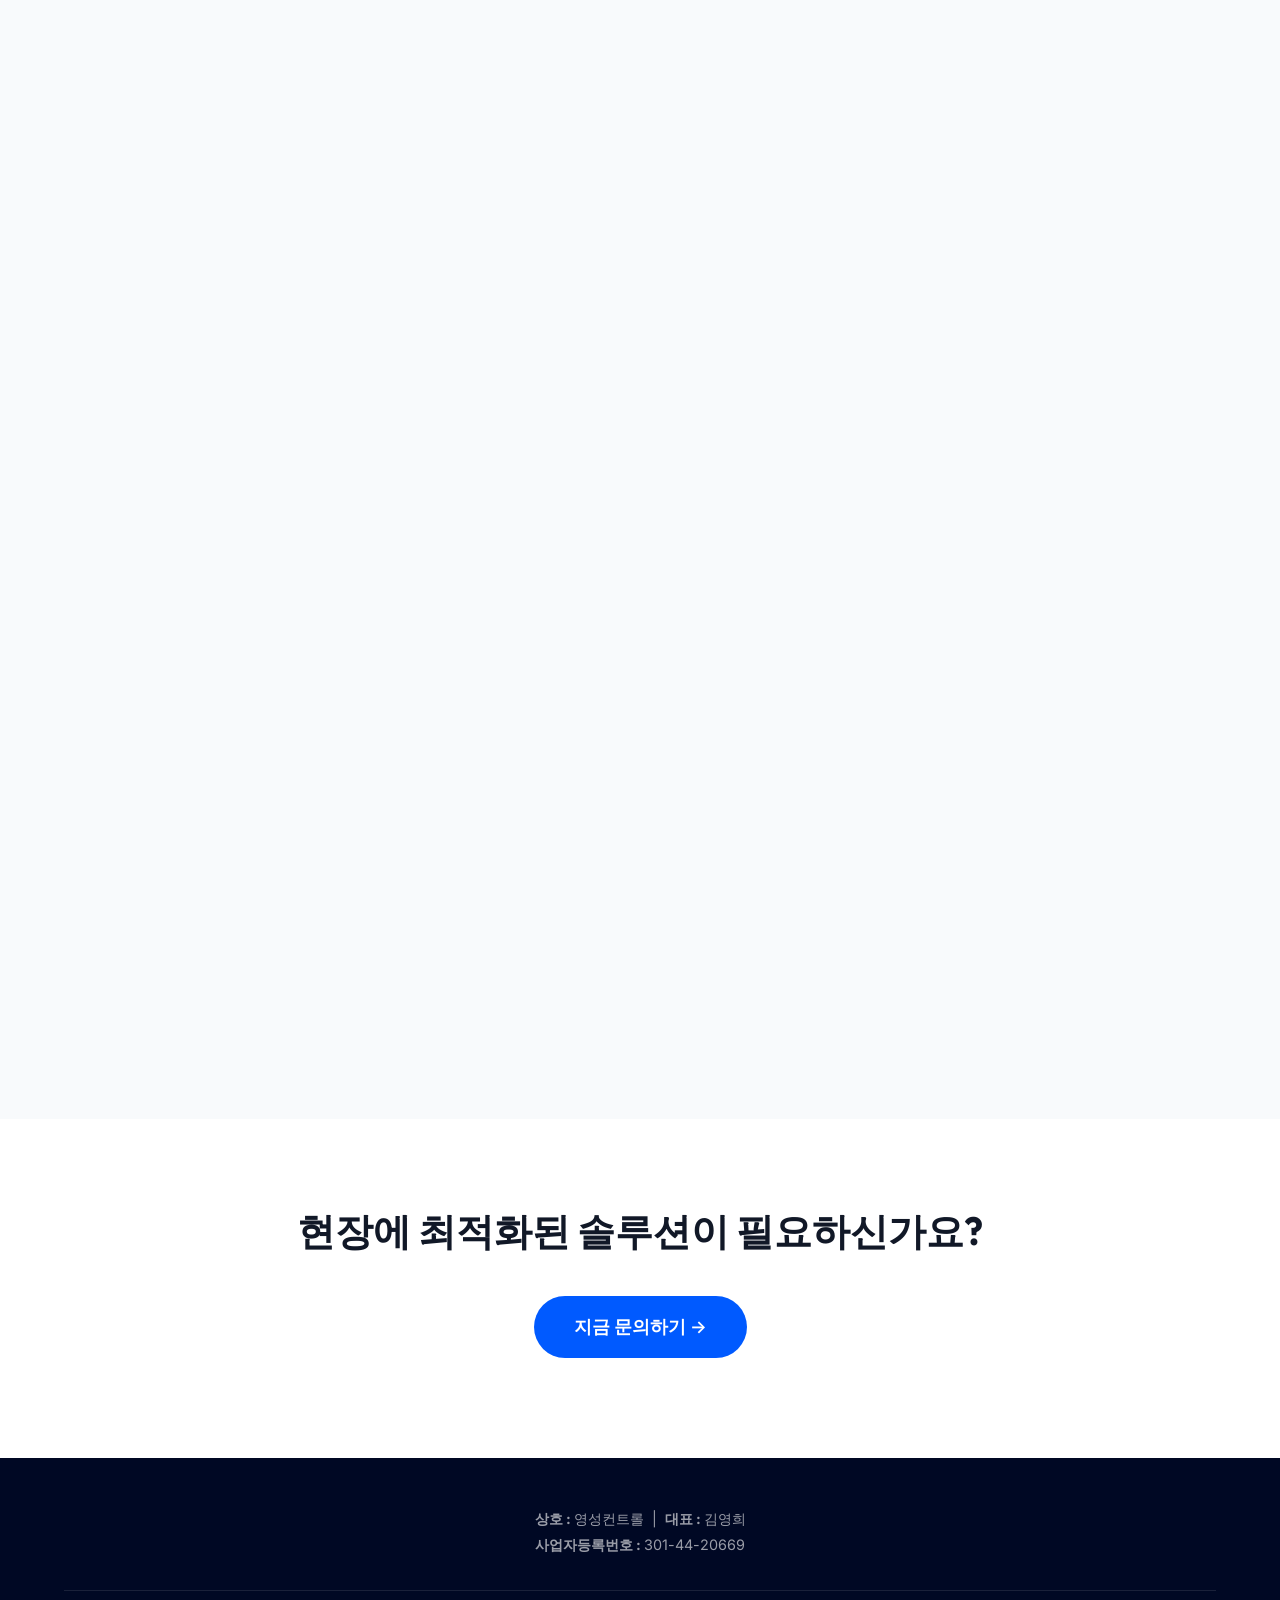
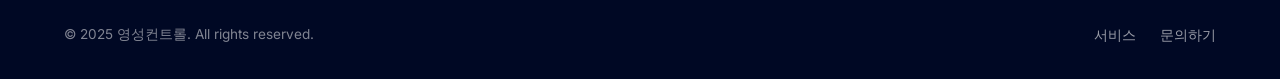
==== commit b15aa4cc: "refact : 랜딩 페이지 수정" ====
--- a/portfolio.html
+++ b/portfolio.html
@@ -171,7 +171,7 @@
   <nav class="navbar sub-navbar" id="navbar">
     <div class="container">
       <a href="index.html" class="nav-logo">
-        <img src="ys_logo.png" alt="YS Controls" class="logo-img" height="32">
+        <img src="ys_logo.png" alt="YS Controls" class="logo-img" height="24">
       </a>
       <ul class="nav-links" id="navLinks">
         <li><a href="portfolio.html">포트폴리오</a></li>
--- a/style.css
+++ b/style.css
@@ -447,6 +447,7 @@
   scrollbar-width: none;
   -webkit-overflow-scrolling: touch;
   padding: 16px 0 24px;
+  scroll-snap-type: x mandatory;
 }
 
 .portfolio-slider::-webkit-scrollbar {
@@ -461,6 +462,7 @@
   overflow: hidden;
   box-shadow: var(--shadow-sm);
   transition: var(--transition);
+  scroll-snap-align: center;
 }
 
 @media (min-width: 769px) {
@@ -489,25 +491,7 @@
   transition: transform 0.5s ease;
 }
 
-.portfolio-img::after {
-  content: "🔍 프로젝트 자세히 보기";
-  position: absolute;
-  inset: 0;
-  background: rgba(9, 17, 41, 0.7);
-  color: white;
-  display: flex;
-  align-items: center;
-  justify-content: center;
-  font-size: 1.1rem;
-  font-weight: 600;
-  opacity: 0;
-  transition: opacity 0.4s ease;
-  pointer-events: none;
-}
-
-.portfolio-item:hover .portfolio-img::after {
-  opacity: 1;
-}
+
 
 .portfolio-item:hover .portfolio-img img {
   transform: scale(1.05);
@@ -1555,6 +1539,12 @@
     display: inline;
   }
 
+  .hero {
+    min-height: 100svh;
+    padding-top: 140px;
+    padding-bottom: 80px;
+  }
+
   .hero h1 {
     font-size: 3.2rem;
     line-height: 1.2;
